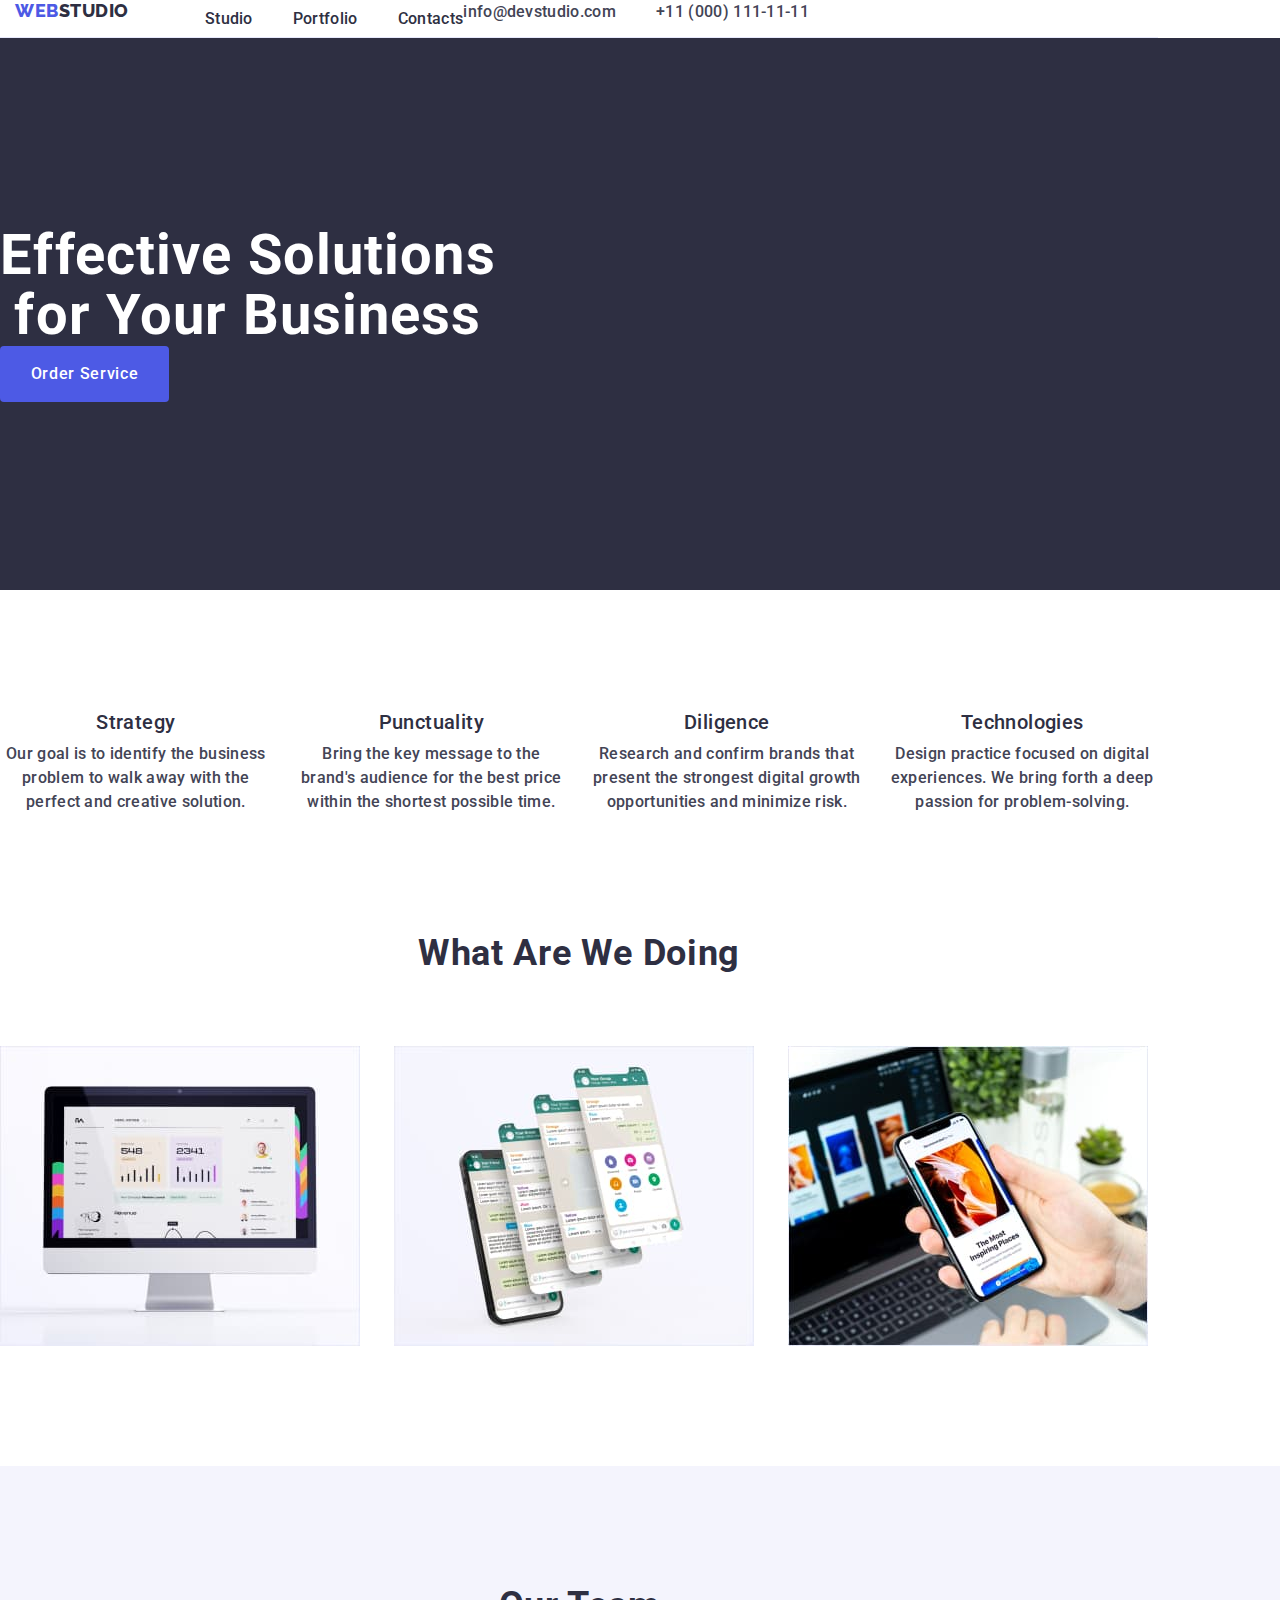
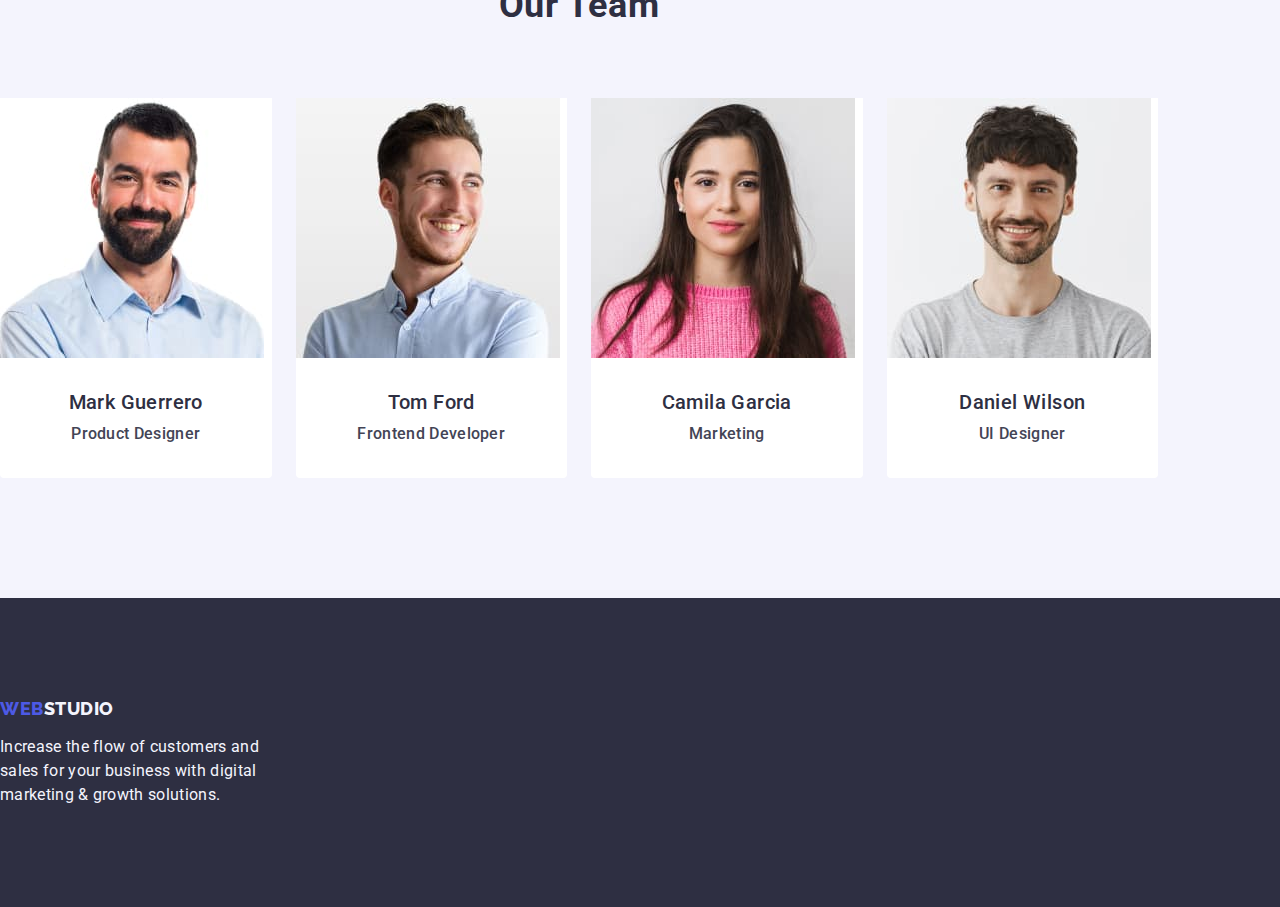
==== index.html @ 145891a7 "files" ====
<!DOCTYPE html>
<html lang="en">
  <head>
    <meta charset="UTF-8">
    <meta name="viewport" content="width=device-width, initial-scale=1.0">

    <link rel="preconnect" href="https://fonts.googleapis.com">
    <link rel="preconnect" href="https://fonts.gstatic.com" crossorigin>
    <link href="https://fonts.googleapis.com/css2?family=Roboto&display=swap" rel="stylesheet">
    <link href="https://fonts.googleapis.com/css2?family=Raleway&display=swap" rel="stylesheet">
    <link rel="stylesheet" href="modern-normalize.min.css">
    <link rel="stylesheet" href="./css/styles.css">
    
    <title>Homework1</title>
  </head>
  <body>
    <header class="container head">
      <div class="container nav-bar">
        <nav class="logo-menu">
          <a href="./index.html" class="logo link">Web<span>Studio</span></a>
  
          <ul class="list menu">
            <li><a href="./index.html" class="first link">Studio</a></li>
            <li><a href="./portfolio.html" class="first link">Portfolio</a></li>
            <li><a href="" class="first link">Contacts</a></li>
          </ul>
        </nav>
        <address class="info">
          <ul class="list address">
            <li><a href="mailto:info@devstudio.com" class="email link">info@devstudio.com</a></li>
            <li><a href="tel:+110001111111" class="email link">+11 (000) 111-11-11</a></li>
          </ul>
        </address>
      </div>
    </header>

    <main>
      <section class="first-section">
        <div class="container section-one">
          <h1 class="business-title">Effective Solutions for Your Business</h1>
          <button type="button" class="order-button">Order Service</button>
        </div>
      </section>
      
      <section class="second-section">
        <div class="container section-two">
          <h2 class="hidden">What are we doing</h2>
          <ul class="list offers">
            <li class="bullets">
              <h3 class="second-section-head">Strategy</h3>
              <p class="second-section-paragraph">
                Our goal is to identify the business problem to walk away with the perfect and creative solution.
              </p>
            </li>
            <li class="bullets">
              <h3 class="second-section-head">Punctuality</h3>
              <p class="second-section-paragraph">
                Bring the key message to the brand's audience for the best price within the shortest possible time.
              </p>
            </li>
            <li class="bullets">
              <h3 class="second-section-head">Diligence</h3>
              <p class="second-section-paragraph">
                Research and confirm brands that present the strongest digital growth opportunities and minimize risk.
              </p>
            </li>
            <li class="bullets">
              <h3 class="second-section-head">Technologies</h3>
              <p class="second-section-paragraph">
                Design practice focused on digital experiences. We bring forth a deep passion for problem-solving.
              </p>
            </li>
          </ul>
        </div>
        
      </section>

      <section class="third-section">
        <div class="container section-three">
          <h2 class="third-section-head">What are we doing</h2>
          <ul class="list images">
            <li class="image-bullets">
              <img src="./images/img1.jpg" width="360" alt="graph"/>
            </li>
            <li class="image-bullets">
              <img src="./images/img2.jpg" width="360" alt="apps"/>
            </li>
            <li class="image-bullets">
              <img src="./images/img3.jpg" width="360" alt="inspiration"/>
            </li>
          </ul>
        </div>
        
      </section>

      <section class="fourth-section">
        <div class="container section-four">
          <h2 class="fourth-section-head">Our Team</h2>
          <ul class="list team">
            <li class="team-bg">
              <img src="./images/img.jpg" width="264" alt="Mark Guerrero" class="img-radius"/>
              <div class="name-title">
                <h3 class="second-section-head">Mark Guerrero</h3>
                <p class="second-section-paragraph">Product Designer</p>
              </div>
              
            </li>
            <li class="team-bg">
              <img src="./images/img(1).jpg" width="264" alt="Tom Ford"/>
              <div class="name-title">
                <h3 class="second-section-head">Tom Ford</h3>
                <p class="second-section-paragraph">Frontend Developer</p>
              </div>
              
            </li>
            <li class="team-bg">
              <img src="./images/img(2).jpg" width="264" alt="Camila Garcia"/>
              <div class="name-title">
                <h3 class="second-section-head">Camila Garcia</h3>
                <p class="second-section-paragraph">Marketing</p>
              </div>
              
            </li>
            <li class="team-bg">
              <img src="./images/img(3).jpg" width="264" alt="Danie lWilson"/>
              <div class="name-title">
                <h3 class="second-section-head">Daniel Wilson</h3>
                <p class="second-section-paragraph">UI Designer</p>
              </div>
              
            </li>
          </ul>
        </div>
        
      </section>
    </main>

    <footer class="footer">
      <div class="container footer-content">
        <a href="./index.html" class="logo link">Web<span class="studio">Studio</span></a>
        <p class="footer-paragraph">
          Increase the flow of customers and sales for your business with digital
          marketing & growth solutions.
        </p>
      </div>
      
    </footer>
  </body>
</html>
---- css/styles.css ----
* {
    box-sizing: border-box;
    margin: 0;
    padding: 0;
  }

.container{
    width: 1158px;
}

.hidden{
    position: absolute;
    width: 1px;
    height: 1px;
    margin: -1px;
    border: 0;
    padding: 0;
    
    white-space: nowrap;
    clip-path: inset(100%);
    clip: rect(0 0 0 0);
    overflow: hidden;
  }

:root{
    --background: #FFFFFF;
}

body{
    font-family: 'Roboto', sans-serif;
    color: #434455;
    background: #FFFFFF;
}

img{
    display: block;
}

.logo{
    font-family: 'Raleway' , sans-serif;
    font-weight: 800;
    font-size: 18px;
    line-height: 1.17;
    letter-spacing: 0.03em;
    text-transform: uppercase;
    color: #4d5ae5;
    text-decoration: none;
    margin-right: 76px;
    display: inline-block;
    margin-bottom: 16px;
}

span{
    color: #2e2f42;
}

.list{
    list-style: none;
    font-weight: 500;
}

.first{
    font-weight: 500;
    font-size: 16px;
    line-height: 1.5;
    letter-spacing: 0.02em;
    color: #2e2f42;
    text-decoration: none;
    padding: 24px 0;
}

.list .first:focus , .list .first:hover{
    color: #404bbf;
}

.info{
    font-style: normal;
}

.info .email{
    font-size: 16px;
    line-height: 1.5;
    letter-spacing: 0.02em;
    color: #434455;
    text-decoration: none;
}

.info .email:focus , .info .email:hover{
    color: #404bbf;
}

.first-section{
    background-color: #2e2f42;
    padding: 188px 0;
}

.business-title{
    font-size: 56px;
    line-height: 1.07;
    text-align: center;
    letter-spacing: 0.02em;
    color: #ffffff;
    max-width: 496px;
}

.order-button{
    background-color: #4d5ae5;
    font-family: 'Roboto', sans-serif;
    font-weight: 500;
    font-size: 16px;
    line-height: 1.5;
    letter-spacing: 0.04em;
    color: #ffffff;
    cursor: pointer;
    display: block;
    min-width: 169px;
    height: 56px;
    border: none;
    border-radius: 4px;
    cursor: pointer;

}

.order-button:focus , .order-button:hover{
    background-color: #404BBF;
}

.second-section-head{
    font-weight: 500;
    font-size: 20px;
    line-height: 1.2;
    letter-spacing: 0.02em;
    color: #2e2f42;
    margin-bottom: 8px;
    text-align: center;
    margin-bottom: 8px;
}

.second-section-paragraph{
    font-size: 16px;
    line-height: 1.5;
    letter-spacing: 0.02em;
    color: #434455;
    text-align: center;

}

.third-section-head{
    font-size: 36px;
    line-height: 1.11;
    text-align: center;
    letter-spacing: 0.02em;
    text-transform: capitalize;
    color: #2e2f42;
    margin-bottom: 72px;
}

.fourth-section{
    background-color: #F4F4FD;
}

.fourth-section-head{
    font-size: 36px;
    line-height: 1.11;
    text-align: center;
    letter-spacing: 0.02em;
    text-transform: capitalize;
    color: #2e2f42;
    margin-bottom: 72px;
}

.team-bg{
    background-color: #FFFFFF;
    width: calc((100% - 72px) / 4);
    border-radius: 0px 0px 4px 4px;
}

.team{
    display: flex;
    gap: 24px;
}

.footer{
    background-color: #2e2f42;
    padding: 100px 0;
}

.studio{
    color: #f4f4fd;
}

.footer-paragraph{
    line-height: 1.5;
    color: #F4F4FD;
    letter-spacing: 0.02em;
    max-width: 264px;
}

.studio-port{
    color: #2e2f42;
}

.btn{
    font-family: 'Roboto', sans-serif;
    font-weight: 500;
    font-size: 16px;
    line-height: 1.5;
    letter-spacing: 0.04em;
    color: #4d5ae5;
    background-color: #F4F4FD;
    padding: 12px 24px;
    border: 1px solid #e7e9fc;
    border-radius: 4px;

}

.btn:focus , .btn:hover{
    color: #FFFFFF;
    background-color: #404BBF;
    cursor: pointer;
    border: 1px solid transparent;
}

.default{
    text-decoration: none;
}

.head{
    border-bottom: 1px solid #e7e9fc;
}

.nav-bar{
    display: flex;
    margin: 0 auto;
    padding: 0 15px;
}

.logo-menu{
    display: flex;
    align-items: center;
}

.menu{
    display: flex;
    gap: 40px;
}

.address{
    display: flex;
    gap: 40px;
}

.offers{
    gap: 24px;
    display: flex;
}

.bullets{
    width: calc((100% - 72px) / 4);
}

.first-section{
    padding: 188px 0;
}

.second-section{
    padding: 120px 0;
}

.third-section{
    padding-bottom: 120px;
}

.images{
    display: flex;
    gap: 24px;
}

.image-bullets{
    width: calc((100% - 48px) / 3);
}

.img-radius{
    border-radius: (0px 0px 4px 4px);
}

.fourth-section{
    padding: 120px 0;
}

.name-title{
    padding: 32px 0;
}

/* portfolio css hw-3 */

.port-head{
    border-bottom: 1px solid #e7e9fc;
}

.div{
    display: flex;
    width: 1158px;
    margin: 0 auto;
    padding: 0 15px;
}

.nav{
    display: flex;
    align-items: center;
}

.port-menu{
    display: flex;
    gap: 40px;
}

.port-section{
    padding-top: 96px;
    padding-bottom: 120px;
}

.port-list{
    display: flex;
    justify-content: center;
    gap: 24px;
    margin-bottom: 72px;
}

.port-second-list{
    display: flex;
    flex-wrap: wrap;
    column-gap: 24px;
    row-gap: 48px;
}

.port-a{
    width: calc((100% - 48px) / 3);
}

.port-div{
    padding: 32px 16px;
    border: 1px solid #e7e9fc;
    border-top: none;
    margin-bottom: 8px;
}
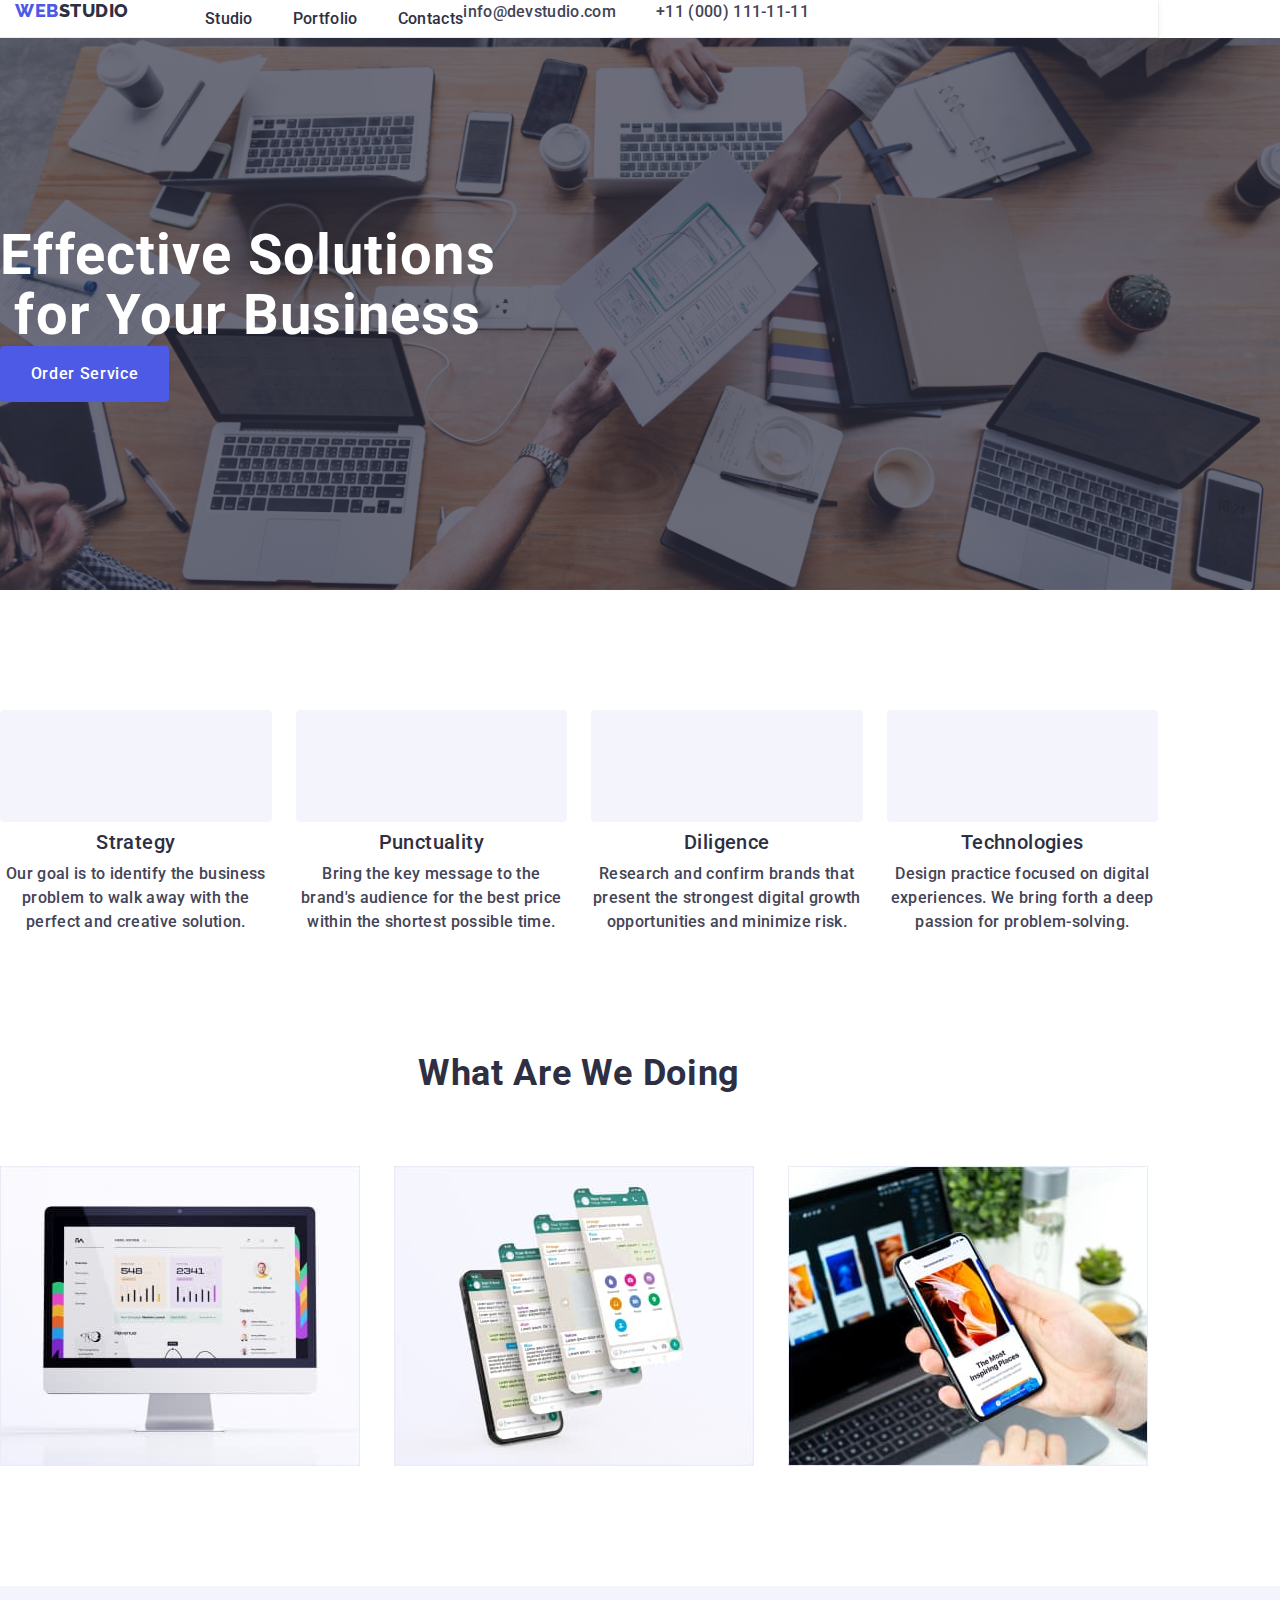
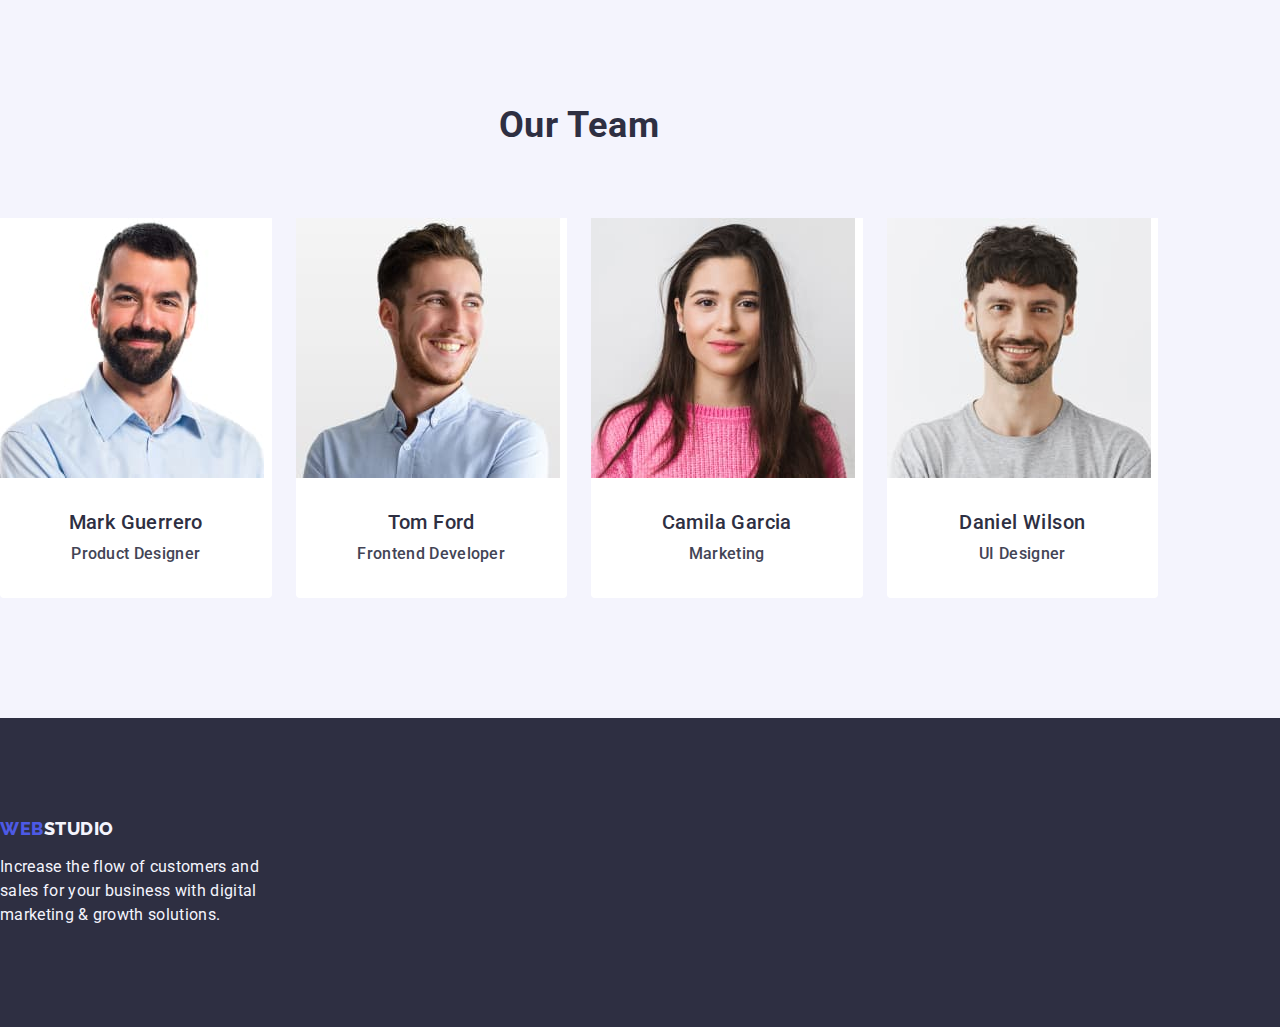
==== commit 1cfc7fe7: "test" ====
--- a/index.html
+++ b/index.html
@@ -47,24 +47,28 @@
           <h2 class="hidden">What are we doing</h2>
           <ul class="list offers">
             <li class="bullets">
+              <div class="icon-container"><svg width="64" height="64"><use href="./images/icons.svg#moon"></svg></div>
               <h3 class="second-section-head">Strategy</h3>
               <p class="second-section-paragraph">
                 Our goal is to identify the business problem to walk away with the perfect and creative solution.
               </p>
             </li>
             <li class="bullets">
+              <div class="icon-container"><svg width="64" height="64"><use href="./images/icons.svg#moon"></svg></div>
               <h3 class="second-section-head">Punctuality</h3>
               <p class="second-section-paragraph">
                 Bring the key message to the brand's audience for the best price within the shortest possible time.
               </p>
             </li>
             <li class="bullets">
+              <div class="icon-container"><svg width="64" height="64"><use href="./images/icons.svg#moon"></svg></div>
               <h3 class="second-section-head">Diligence</h3>
               <p class="second-section-paragraph">
                 Research and confirm brands that present the strongest digital growth opportunities and minimize risk.
               </p>
             </li>
             <li class="bullets">
+              <div class="icon-container"><svg width="64" height="64"><use href="./images/icons.svg#moon"></svg></div>
               <h3 class="second-section-head">Technologies</h3>
               <p class="second-section-paragraph">
                 Design practice focused on digital experiences. We bring forth a deep passion for problem-solving.
--- a/css/styles.css
+++ b/css/styles.css
@@ -92,6 +92,11 @@
 .first-section{
     background-color: #2e2f42;
     padding: 188px 0;
+    background-image:  linear-gradient(rgba(46, 47, 66, 0.7), rgba(46, 47, 66, 0.7)), url(../images/people-office1.jpg);
+    max-width: 1440px;
+    background-repeat: no-repeat;
+    background-position: center;
+    background-size: cover;
 }
 
 .business-title{
@@ -227,6 +232,7 @@
 
 .head{
     border-bottom: 1px solid #e7e9fc;
+    box-shadow: 0px 2px 1px rgba(46, 47, 66, 0.08), 0px 1px 1px 0px rgba(46, 47, 66, 0.16), 0px 1px 6px rgba(46, 47, 66, 0.08);
 }
 
 .nav-bar{
@@ -343,4 +349,16 @@
     border: 1px solid #e7e9fc;
     border-top: none;
     margin-bottom: 8px;
+}
+
+/* icon css */
+
+.icon-container{
+    display: flex;
+    align-items: center;
+    justify-content: center;
+    height: 112px;
+    background-color: #f4f4fd;
+    border-radius: 4px;
+    margin-bottom: 8px;
 }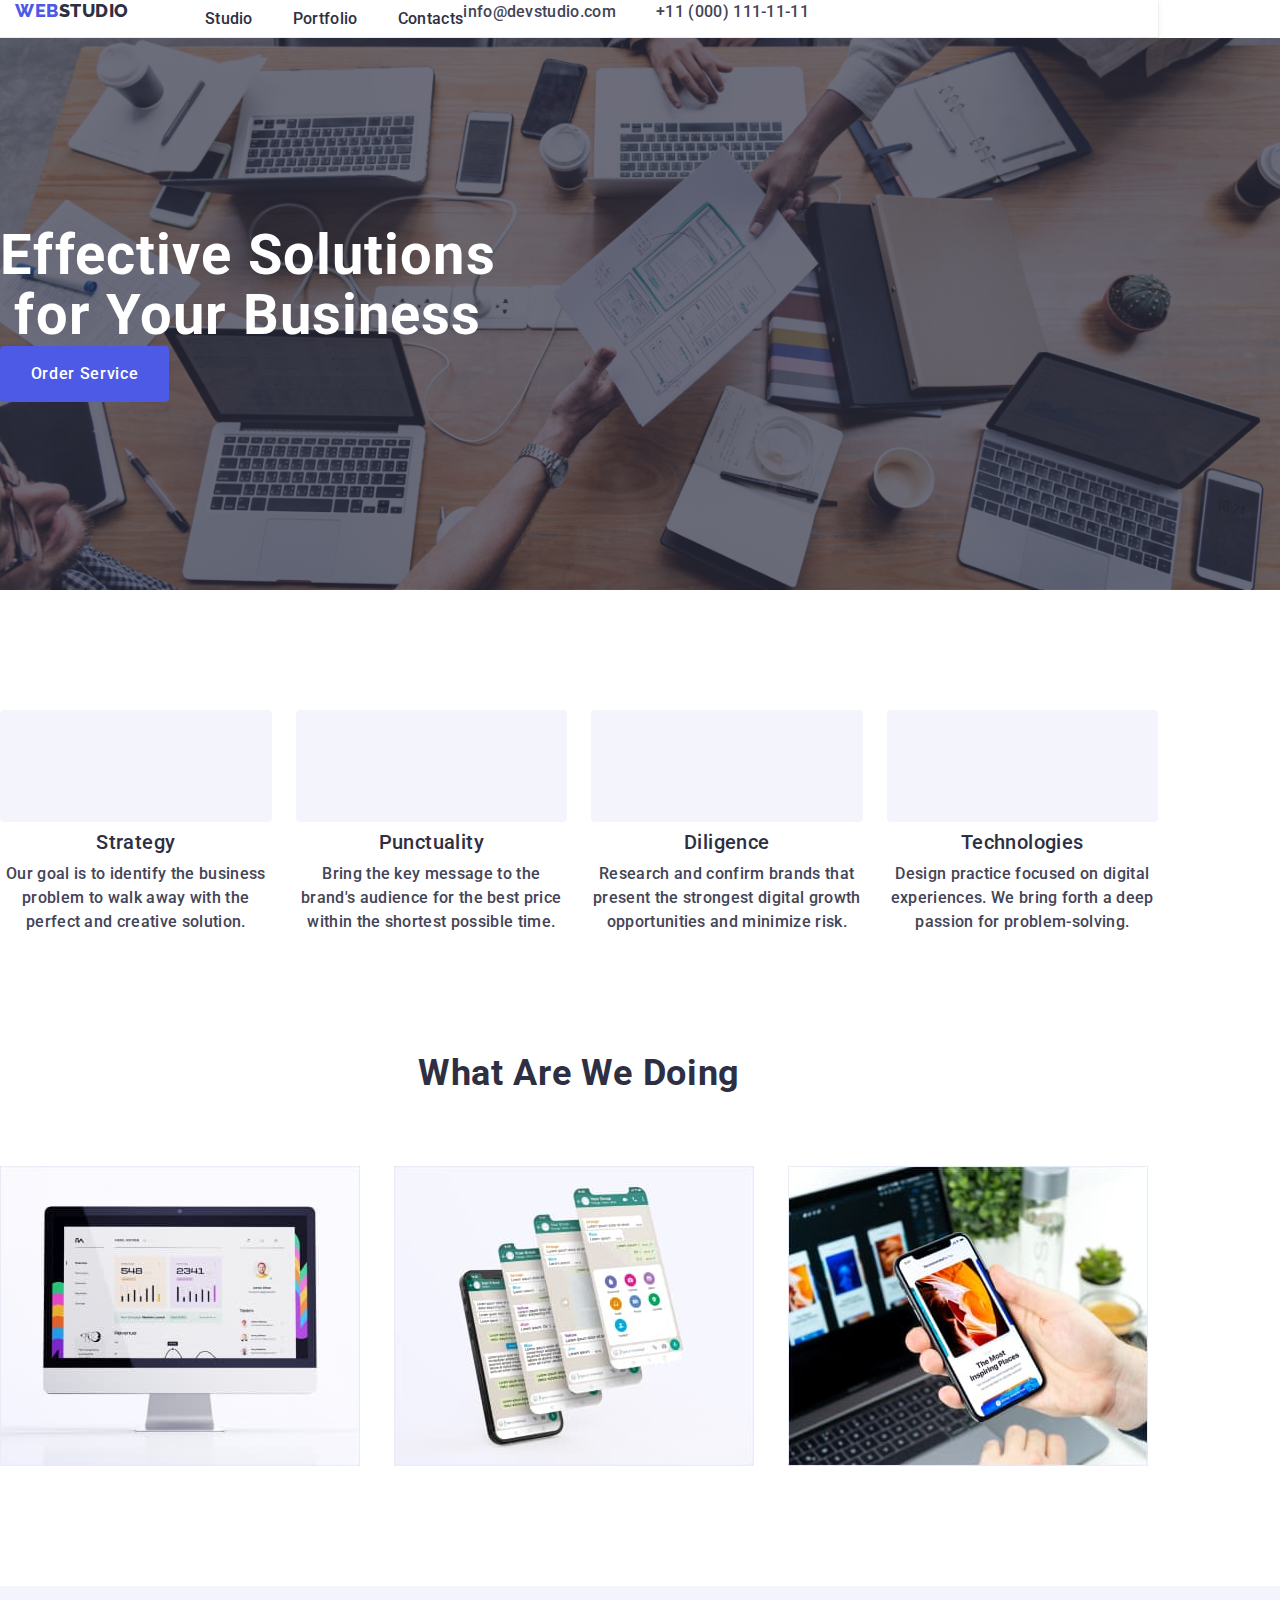
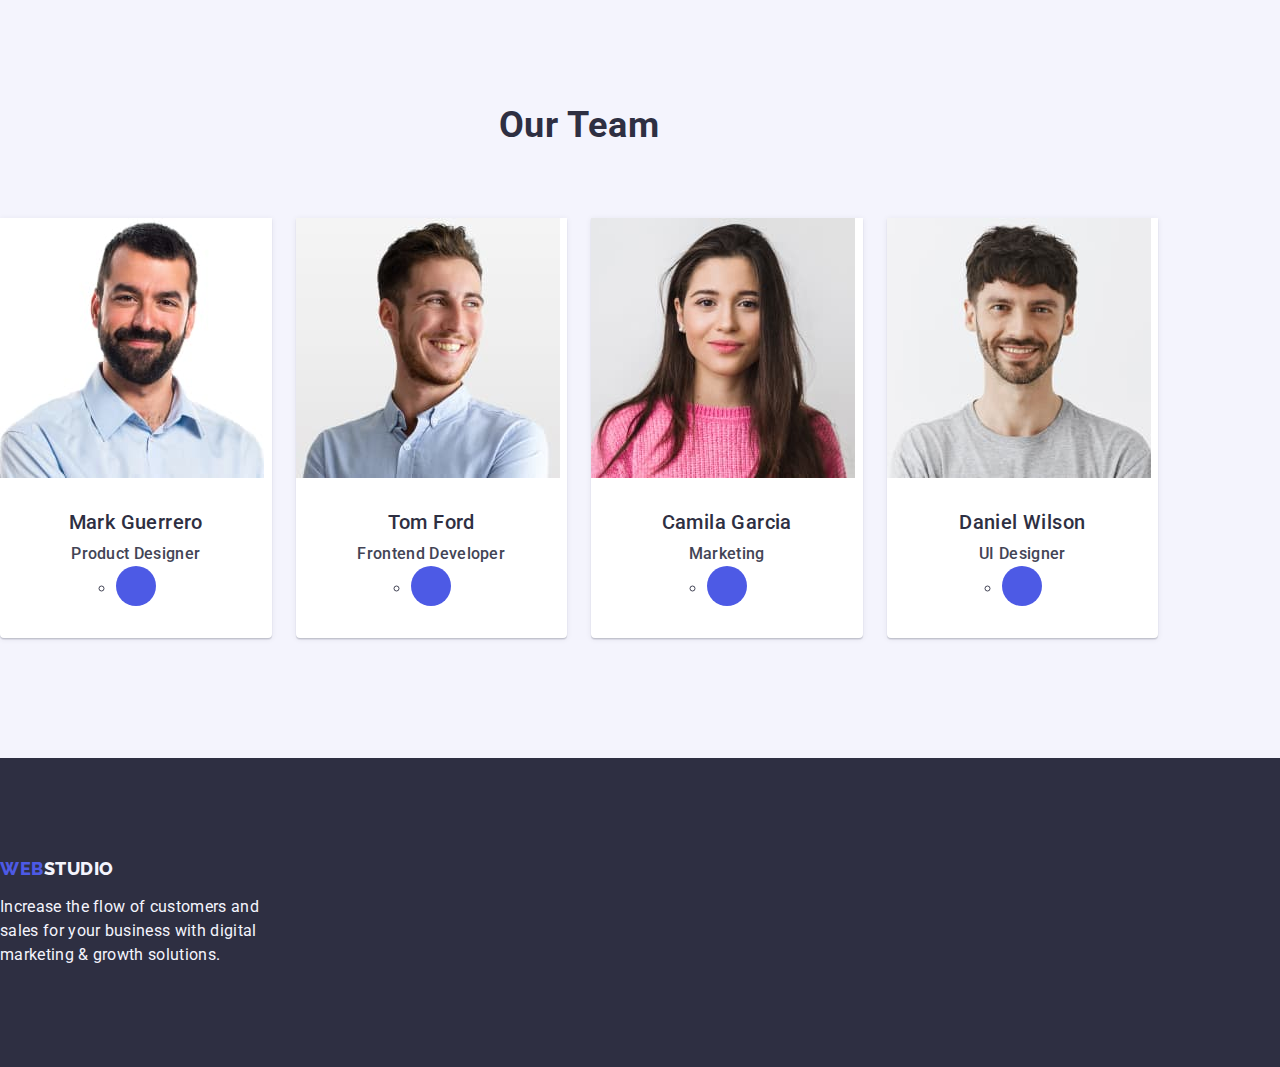
==== commit 07990e1d: "test" ====
--- a/index.html
+++ b/index.html
@@ -106,6 +106,9 @@
               <div class="name-title">
                 <h3 class="second-section-head">Mark Guerrero</h3>
                 <p class="second-section-paragraph">Product Designer</p>
+                <ul class="soc-med">
+                  <li class="facebook"><a href="" class="soc-med-links"><svg width="16" height="16" class="icon-soc-med"><use href="./images/icons.svg#facebook"></svg></a></li>
+                </ul>
               </div>
               
             </li>
@@ -114,6 +117,9 @@
               <div class="name-title">
                 <h3 class="second-section-head">Tom Ford</h3>
                 <p class="second-section-paragraph">Frontend Developer</p>
+                <ul class="soc-med">
+                  <li class="facebook"><a href="" class="soc-med-links"><svg width="16" height="16" class="icon-soc-med"><use href="./images/icons.svg#facebook"></svg></a></li>
+                </ul>
               </div>
               
             </li>
@@ -122,6 +128,9 @@
               <div class="name-title">
                 <h3 class="second-section-head">Camila Garcia</h3>
                 <p class="second-section-paragraph">Marketing</p>
+                <ul class="soc-med">
+                  <li class="facebook"><a href="" class="soc-med-links"><svg width="16" height="16" class="icon-soc-med"><use href="./images/icons.svg#facebook"></svg></a></li>
+                </ul>
               </div>
               
             </li>
@@ -130,6 +139,9 @@
               <div class="name-title">
                 <h3 class="second-section-head">Daniel Wilson</h3>
                 <p class="second-section-paragraph">UI Designer</p>
+                <ul class="soc-med">
+                  <li class="facebook"><a href="" class="soc-med-links"><svg width="16" height="16" class="icon-soc-med"><use href="./images/icons.svg#facebook"></svg></a></li>
+                </ul>
               </div>
               
             </li>
--- a/css/styles.css
+++ b/css/styles.css
@@ -24,6 +24,7 @@
 
 :root{
     --background: #FFFFFF;
+    --fillers: #f4f4fd;
 }
 
 body{
@@ -178,6 +179,7 @@
     background-color: #FFFFFF;
     width: calc((100% - 72px) / 4);
     border-radius: 0px 0px 4px 4px;
+    box-shadow: 0px 1px 6px rgba(46, 47, 66, 0.08), 0px 1px 1px rgba(46, 47, 66, 0.16), 0px 2px 1px rgba(46, 47, 66, 0.08);
 }
 
 .team{
@@ -361,4 +363,35 @@
     background-color: #f4f4fd;
     border-radius: 4px;
     margin-bottom: 8px;
+}
+
+/* social media css */
+
+.soc-med{
+    display: flex;
+    justify-content: center;
+    gap: 24px;
+}
+
+.facebook{
+    width: 40px;
+    height: 40px;
+}
+
+.soc-med-links{
+    width: 100%;
+    height: 100%;
+    background-color: #4d5ae5;
+    border-radius: 50%;
+    display: flex;
+    align-items: center;
+    justify-content: center;
+}
+
+.soc-med-links:hover , .soc-med-links:focus{
+    background-color: #404bbf ;
+}
+
+.icon-soc-med{
+    fill: var(--fillers);
 }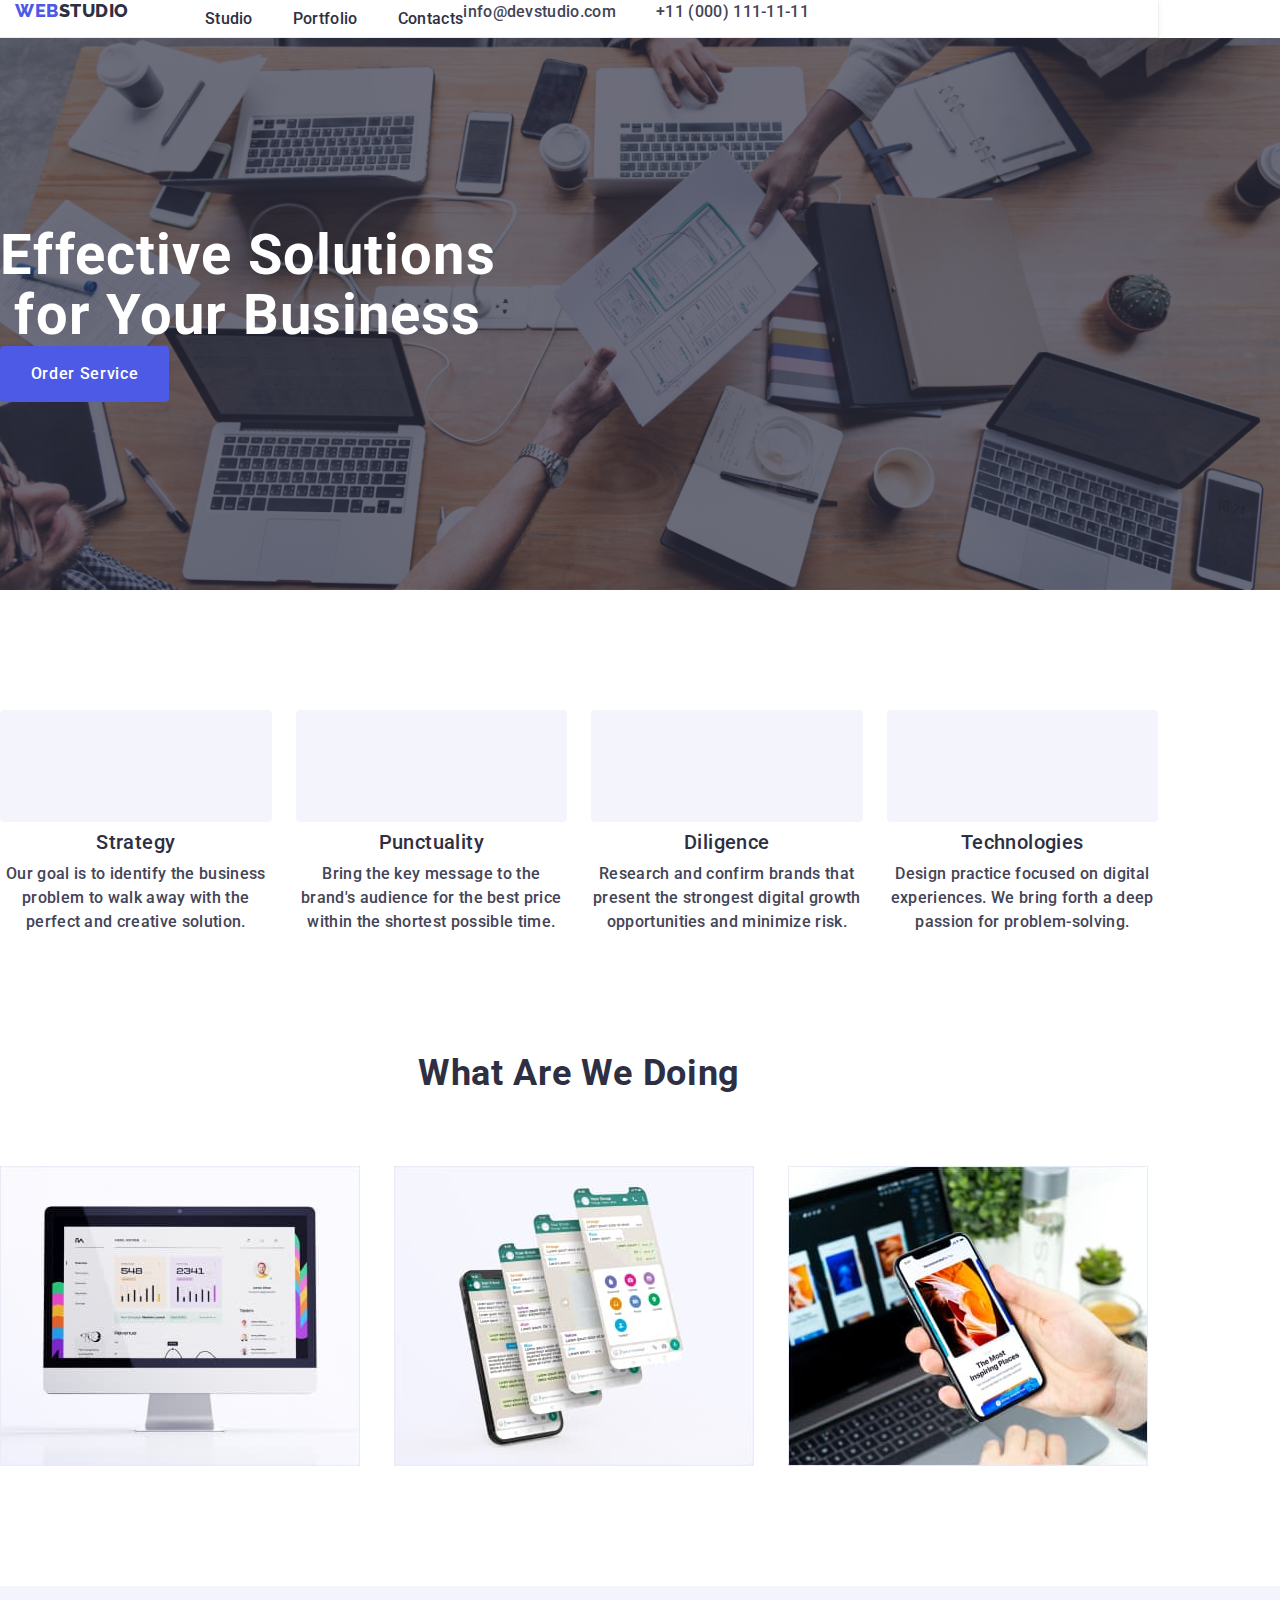
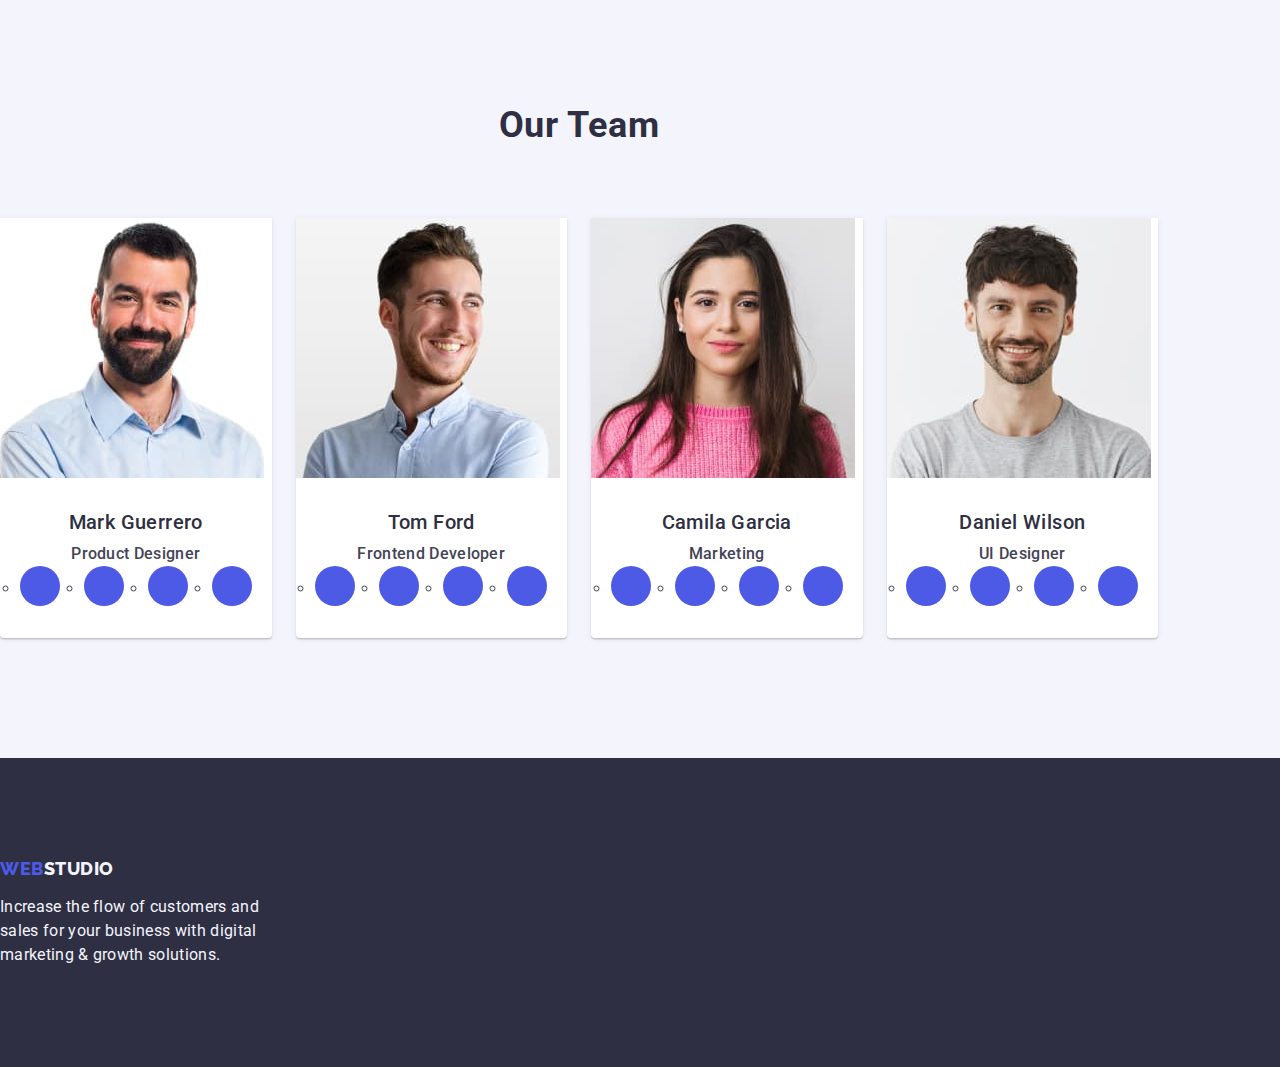
==== commit 210a892c: "test" ====
--- a/index.html
+++ b/index.html
@@ -107,7 +107,10 @@
                 <h3 class="second-section-head">Mark Guerrero</h3>
                 <p class="second-section-paragraph">Product Designer</p>
                 <ul class="soc-med">
-                  <li class="facebook"><a href="" class="soc-med-links"><svg width="16" height="16" class="icon-soc-med"><use href="./images/icons.svg#facebook"></svg></a></li>
+                  <li class="soc-med-css"><a href="" class="soc-med-links"><svg width="16" height="16" class="icon-soc-med"><use href="./images/icons.svg#facebook"></svg></a></li>
+                  <li class="soc-med-css"><a href="" class="soc-med-links"><svg width="16" height="16" class="icon-soc-med"><use href="./images/icons.svg#facebook"></svg></a></li>
+                  <li class="soc-med-css"><a href="" class="soc-med-links"><svg width="16" height="16" class="icon-soc-med"><use href="./images/icons.svg#facebook"></svg></a></li>
+                  <li class="soc-med-css"><a href="" class="soc-med-links"><svg width="16" height="16" class="icon-soc-med"><use href="./images/icons.svg#facebook"></svg></a></li>
                 </ul>
               </div>
               
@@ -118,7 +121,10 @@
                 <h3 class="second-section-head">Tom Ford</h3>
                 <p class="second-section-paragraph">Frontend Developer</p>
                 <ul class="soc-med">
-                  <li class="facebook"><a href="" class="soc-med-links"><svg width="16" height="16" class="icon-soc-med"><use href="./images/icons.svg#facebook"></svg></a></li>
+                  <li class="soc-med-css"><a href="" class="soc-med-links"><svg width="16" height="16" class="icon-soc-med"><use href="./images/icons.svg#facebook"></svg></a></li>
+                  <li class="soc-med-css"><a href="" class="soc-med-links"><svg width="16" height="16" class="icon-soc-med"><use href="./images/icons.svg#facebook"></svg></a></li>
+                  <li class="soc-med-css"><a href="" class="soc-med-links"><svg width="16" height="16" class="icon-soc-med"><use href="./images/icons.svg#facebook"></svg></a></li>
+                  <li class="soc-med-css"><a href="" class="soc-med-links"><svg width="16" height="16" class="icon-soc-med"><use href="./images/icons.svg#facebook"></svg></a></li>
                 </ul>
               </div>
               
@@ -129,7 +135,10 @@
                 <h3 class="second-section-head">Camila Garcia</h3>
                 <p class="second-section-paragraph">Marketing</p>
                 <ul class="soc-med">
-                  <li class="facebook"><a href="" class="soc-med-links"><svg width="16" height="16" class="icon-soc-med"><use href="./images/icons.svg#facebook"></svg></a></li>
+                  <li class="soc-med-css"><a href="" class="soc-med-links"><svg width="16" height="16" class="icon-soc-med"><use href="./images/icons.svg#facebook"></svg></a></li>
+                  <li class="soc-med-css"><a href="" class="soc-med-links"><svg width="16" height="16" class="icon-soc-med"><use href="./images/icons.svg#facebook"></svg></a></li>
+                  <li class="soc-med-css"><a href="" class="soc-med-links"><svg width="16" height="16" class="icon-soc-med"><use href="./images/icons.svg#facebook"></svg></a></li>
+                  <li class="soc-med-css"><a href="" class="soc-med-links"><svg width="16" height="16" class="icon-soc-med"><use href="./images/icons.svg#facebook"></svg></a></li>
                 </ul>
               </div>
               
@@ -140,7 +149,11 @@
                 <h3 class="second-section-head">Daniel Wilson</h3>
                 <p class="second-section-paragraph">UI Designer</p>
                 <ul class="soc-med">
-                  <li class="facebook"><a href="" class="soc-med-links"><svg width="16" height="16" class="icon-soc-med"><use href="./images/icons.svg#facebook"></svg></a></li>
+                  <li class="soc-med-css"><a href="" class="soc-med-links"><svg width="16" height="16" class="icon-soc-med"><use href="./images/icons.svg#facebook"></svg></a></li>
+                  <li class="soc-med-css"><a href="" class="soc-med-links"><svg width="16" height="16" class="icon-soc-med"><use href="./images/icons.svg#facebook"></svg></a></li>
+                  <li class="soc-med-css"><a href="" class="soc-med-links"><svg width="16" height="16" class="icon-soc-med"><use href="./images/icons.svg#facebook"></svg></a></li>
+                  <li class="soc-med-css"><a href="" class="soc-med-links"><svg width="16" height="16" class="icon-soc-med"><use href="./images/icons.svg#facebook"></svg></a></li>
+                      
                 </ul>
               </div>
               
--- a/css/styles.css
+++ b/css/styles.css
@@ -373,7 +373,7 @@
     gap: 24px;
 }
 
-.facebook{
+.soc-med-css{
     width: 40px;
     height: 40px;
 }
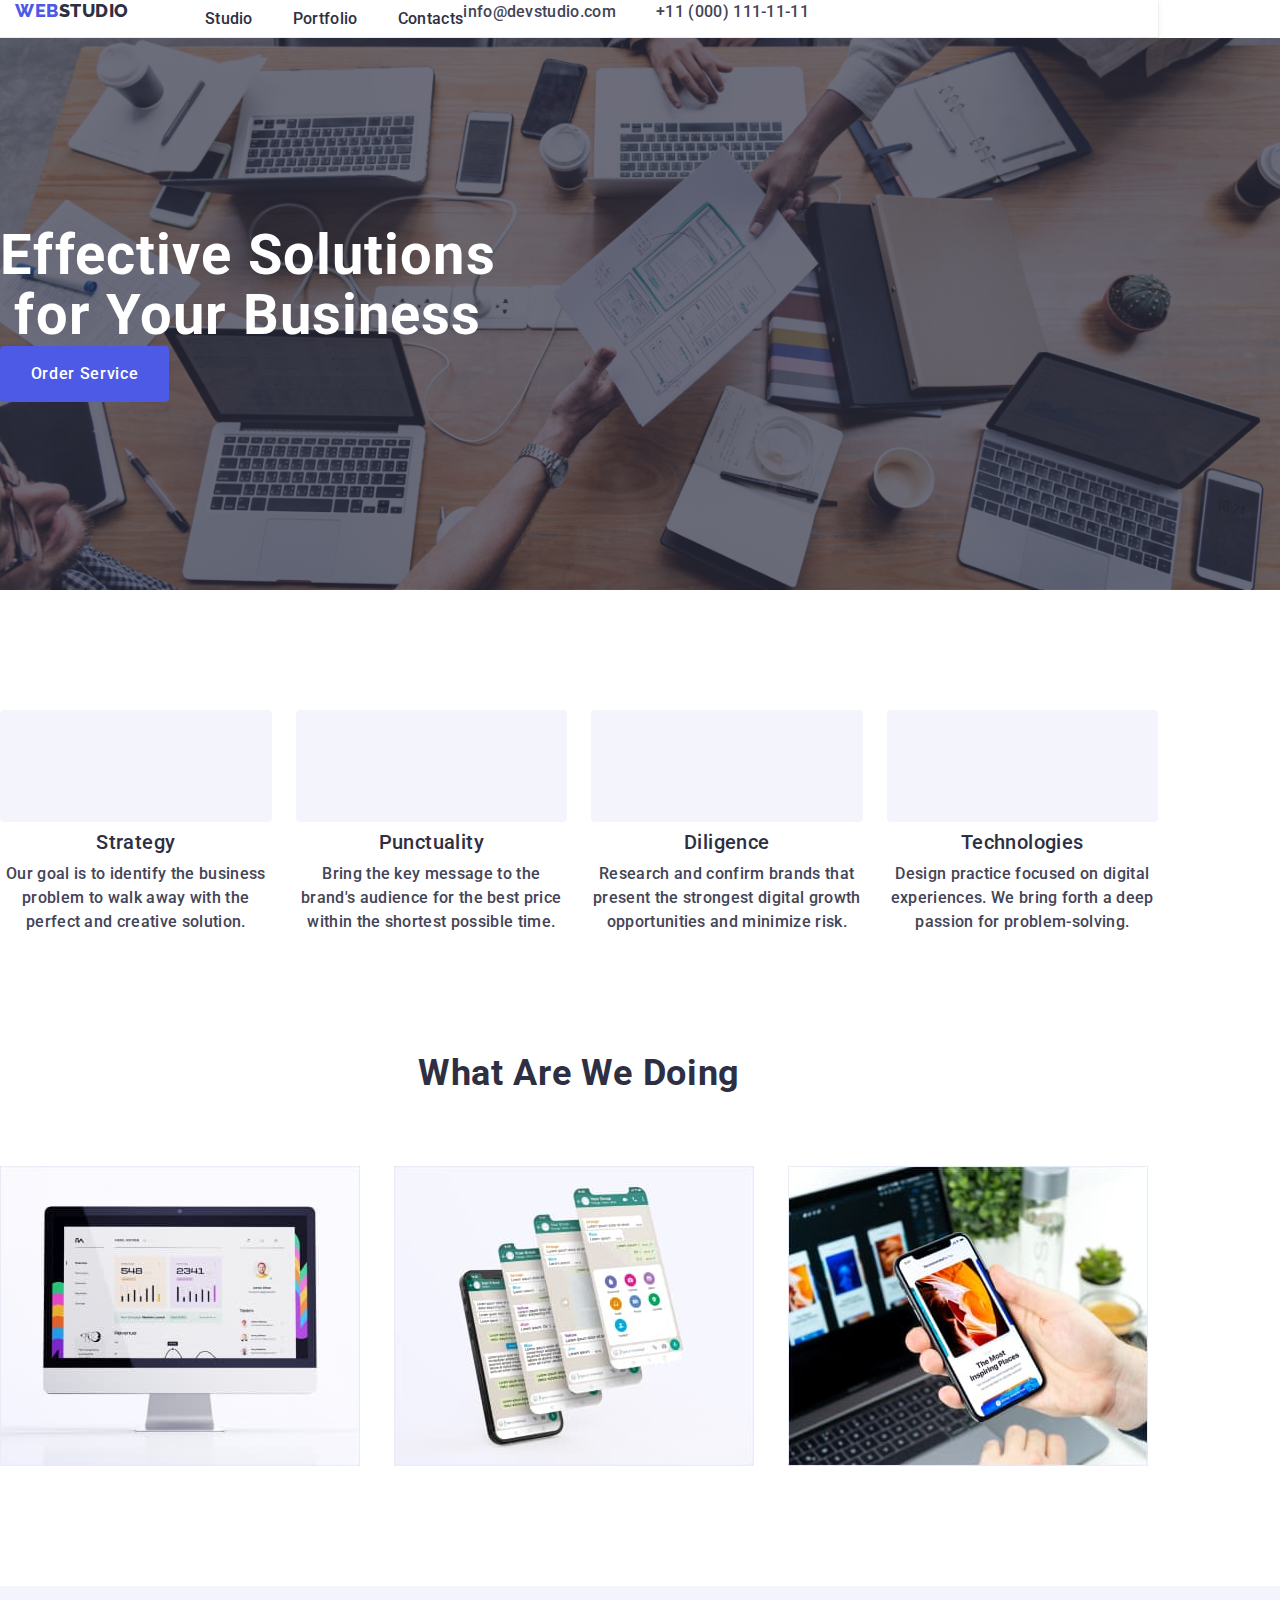
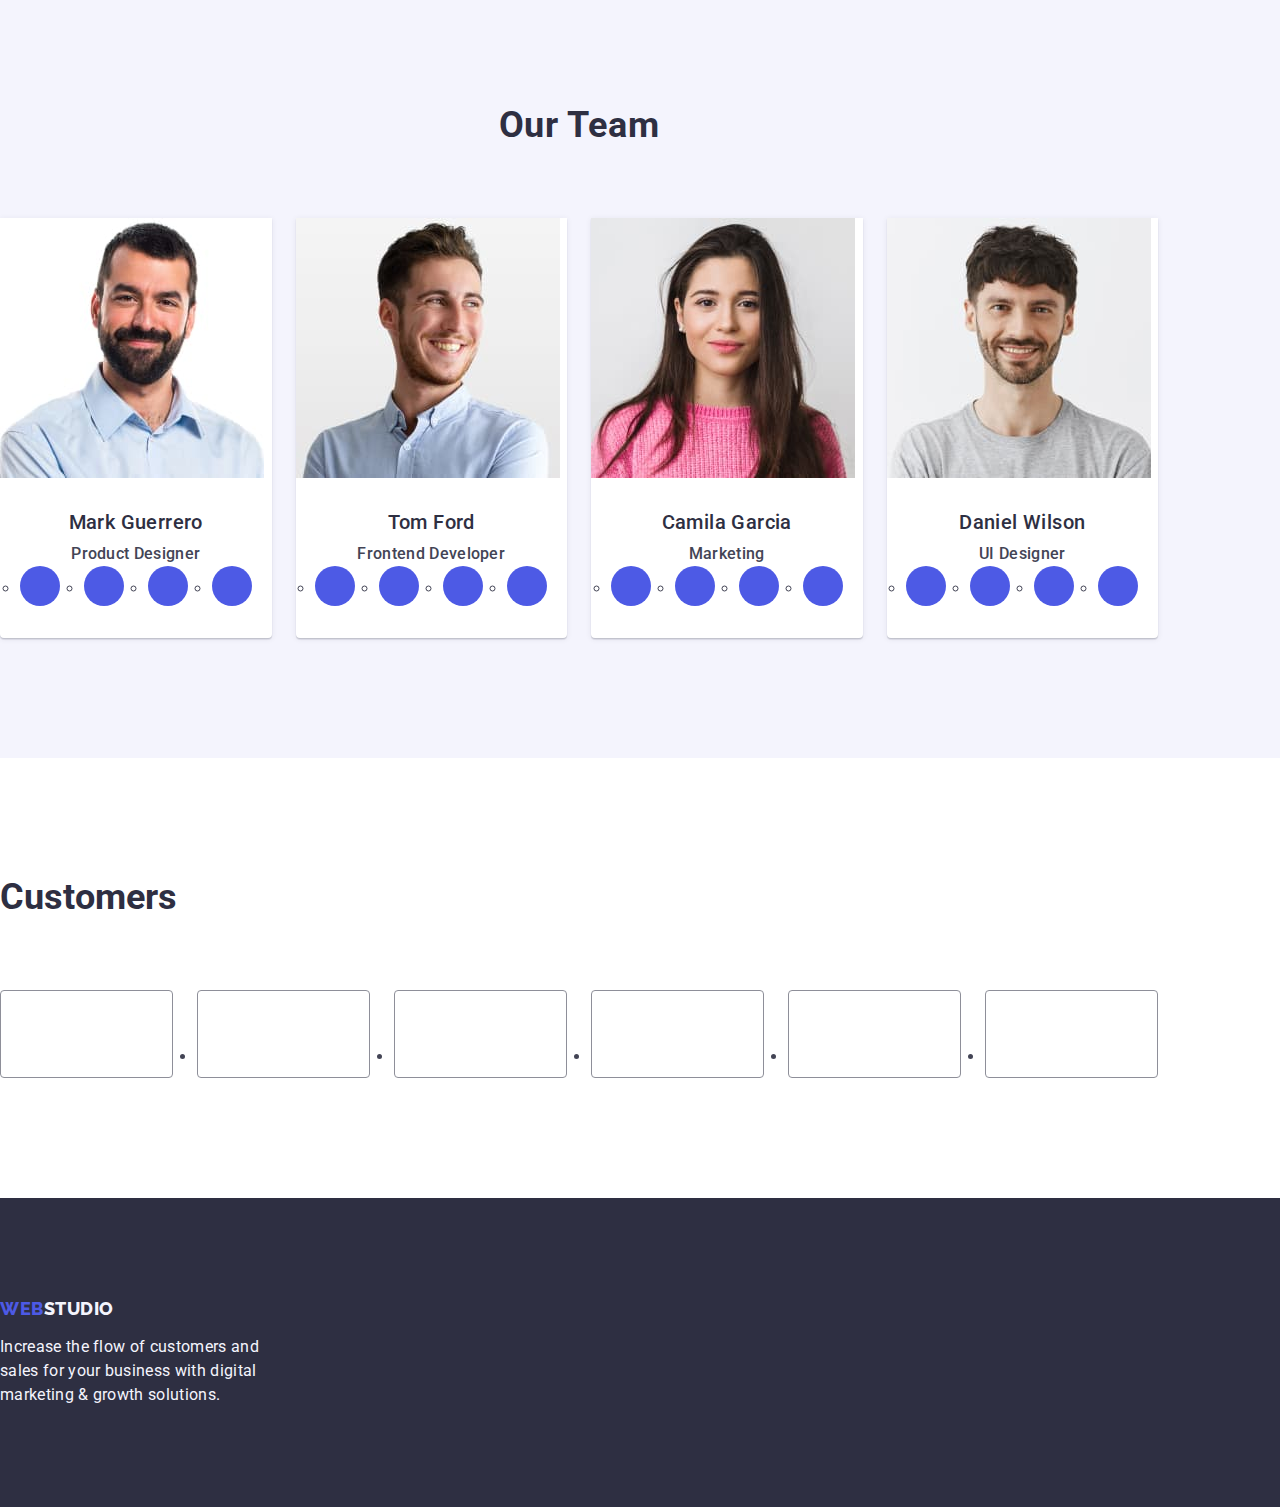
==== commit 41ab989c: "test" ====
--- a/index.html
+++ b/index.html
@@ -162,6 +162,20 @@
         </div>
         
       </section>
+
+      <section class="fifth-section">
+        <div class="container">
+          <h2 class="cus-head">Customers</h2>
+          <ul class="cus-list">
+            <li class="cus-item"><a href="" class="cus-link"><svg width="104" height="56" class="cus-icon"><use href="./images/icons.svg#cusicon"></svg></a></li>
+            <li class="cus-item"><a href="" class="cus-link"><svg width="104" height="56" class="cus-icon"><use href="./images/icons.svg#cusicon"></svg></a></li>
+            <li class="cus-item"><a href="" class="cus-link"><svg width="104" height="56" class="cus-icon"><use href="./images/icons.svg#cusicon"></svg></a></li>
+            <li class="cus-item"><a href="" class="cus-link"><svg width="104" height="56" class="cus-icon"><use href="./images/icons.svg#cusicon"></svg></a></li>
+            <li class="cus-item"><a href="" class="cus-link"><svg width="104" height="56" class="cus-icon"><use href="./images/icons.svg#cusicon"></svg></a></li>
+            <li class="cus-item"><a href="" class="cus-link"><svg width="104" height="56" class="cus-icon"><use href="./images/icons.svg#cusicon"></svg></a></li>
+          </ul>
+        </div>
+      </section>
     </main>
 
     <footer class="footer">
--- a/css/styles.css
+++ b/css/styles.css
@@ -25,6 +25,7 @@
 :root{
     --background: #FFFFFF;
     --fillers: #f4f4fd;
+    --color: #8e8f99;
 }
 
 body{
@@ -296,6 +297,43 @@
     padding: 120px 0;
 }
 
+.fifth-section{
+    padding: 120px 0 120px;
+}
+
+.cus-head{
+    font-size: 36px;
+    line-height: 1.11;
+    color: #2e2f42;
+    margin-bottom: 72px;
+}
+
+.cus-list{
+    display: flex;
+    gap: 24px;
+}
+
+.cus-item{
+    width: calc((100% - 120px) / 6);
+    height: 88px;
+}
+
+.cus-link{
+    width: 100%;
+    height: 100%;
+    border: 1px solid #8e8f99;
+    border-radius: 4px;
+    display: flex;
+    align-items: center;
+    justify-content: center;
+    color: var(--color);
+}
+
+.cus-link:hover , .cus-link:focus{
+    border-color: #404bbf;
+    color: #404bbf;
+}
+
 .name-title{
     padding: 32px 0;
 }
@@ -365,6 +403,10 @@
     margin-bottom: 8px;
 }
 
+.cus-icon{
+    fill: currentColor;
+}
+
 /* social media css */
 
 .soc-med{
@@ -394,4 +436,5 @@
 
 .icon-soc-med{
     fill: var(--fillers);
-}+}
+
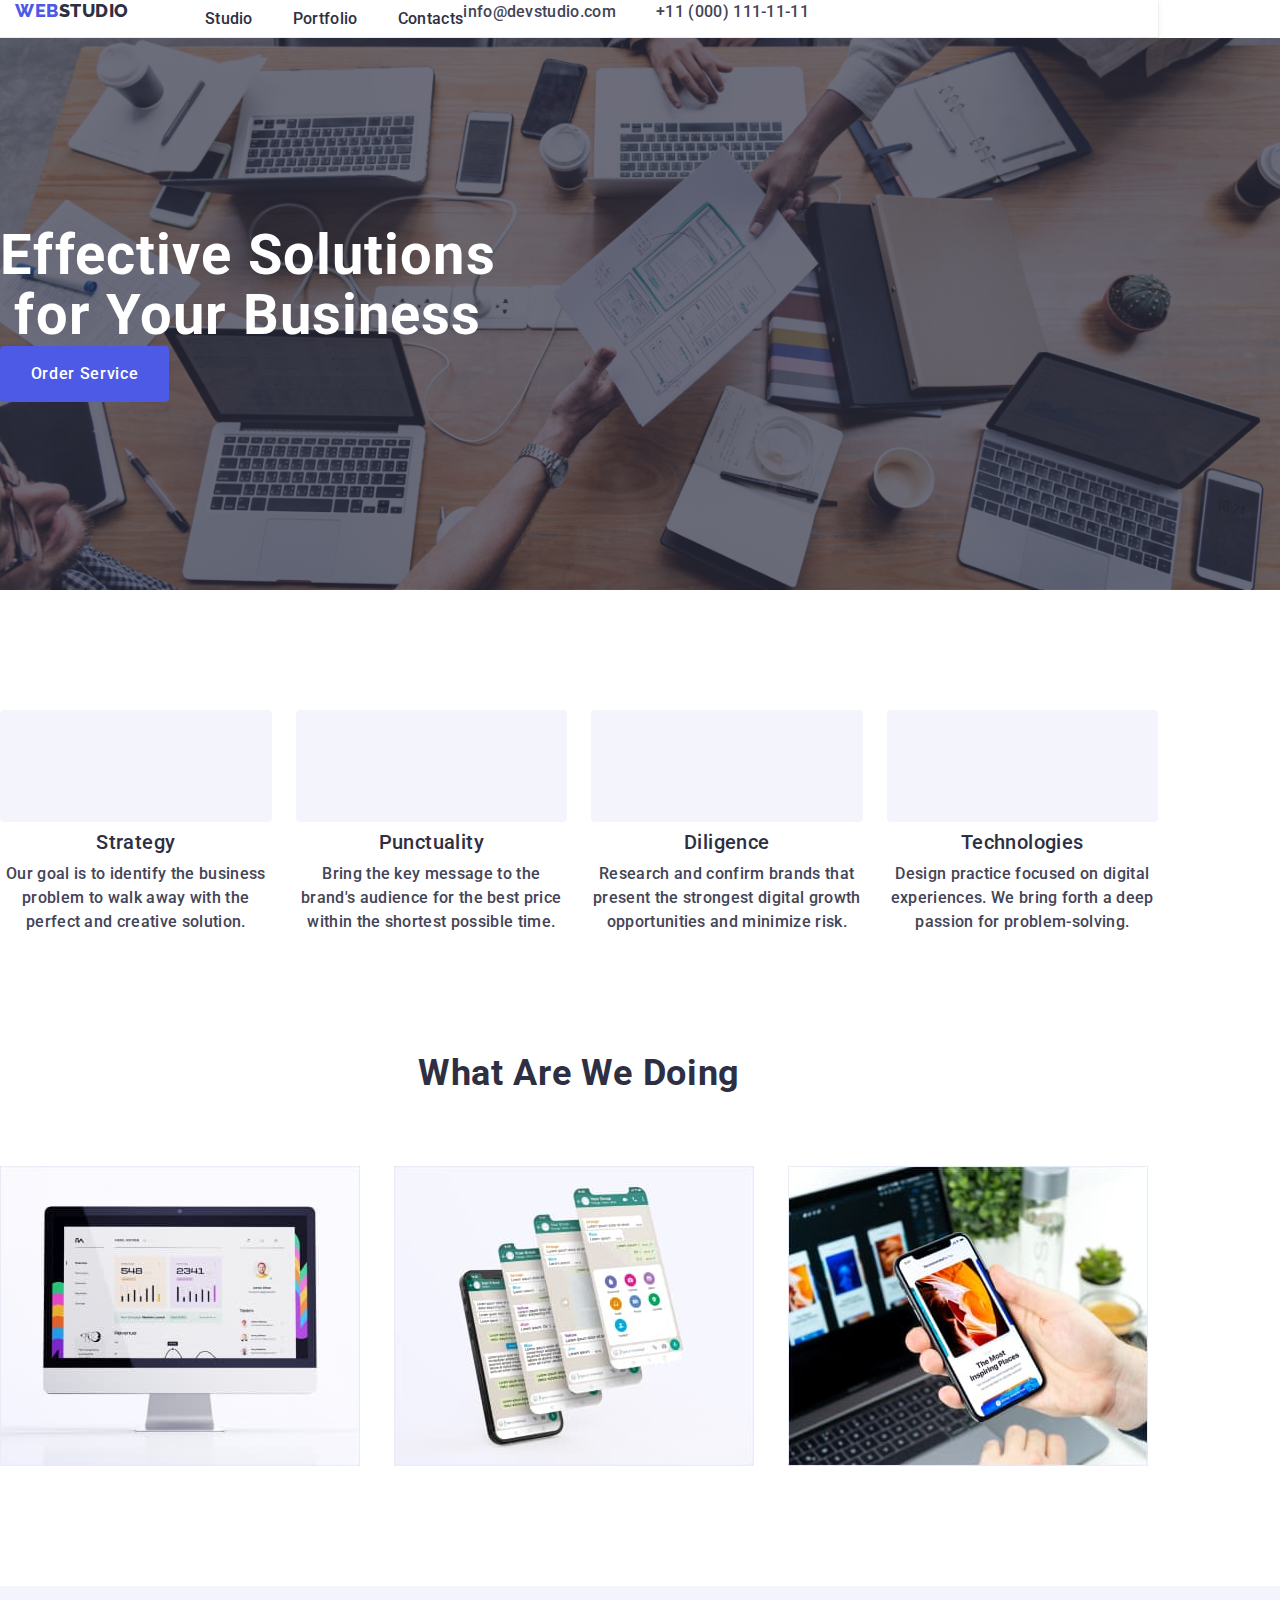
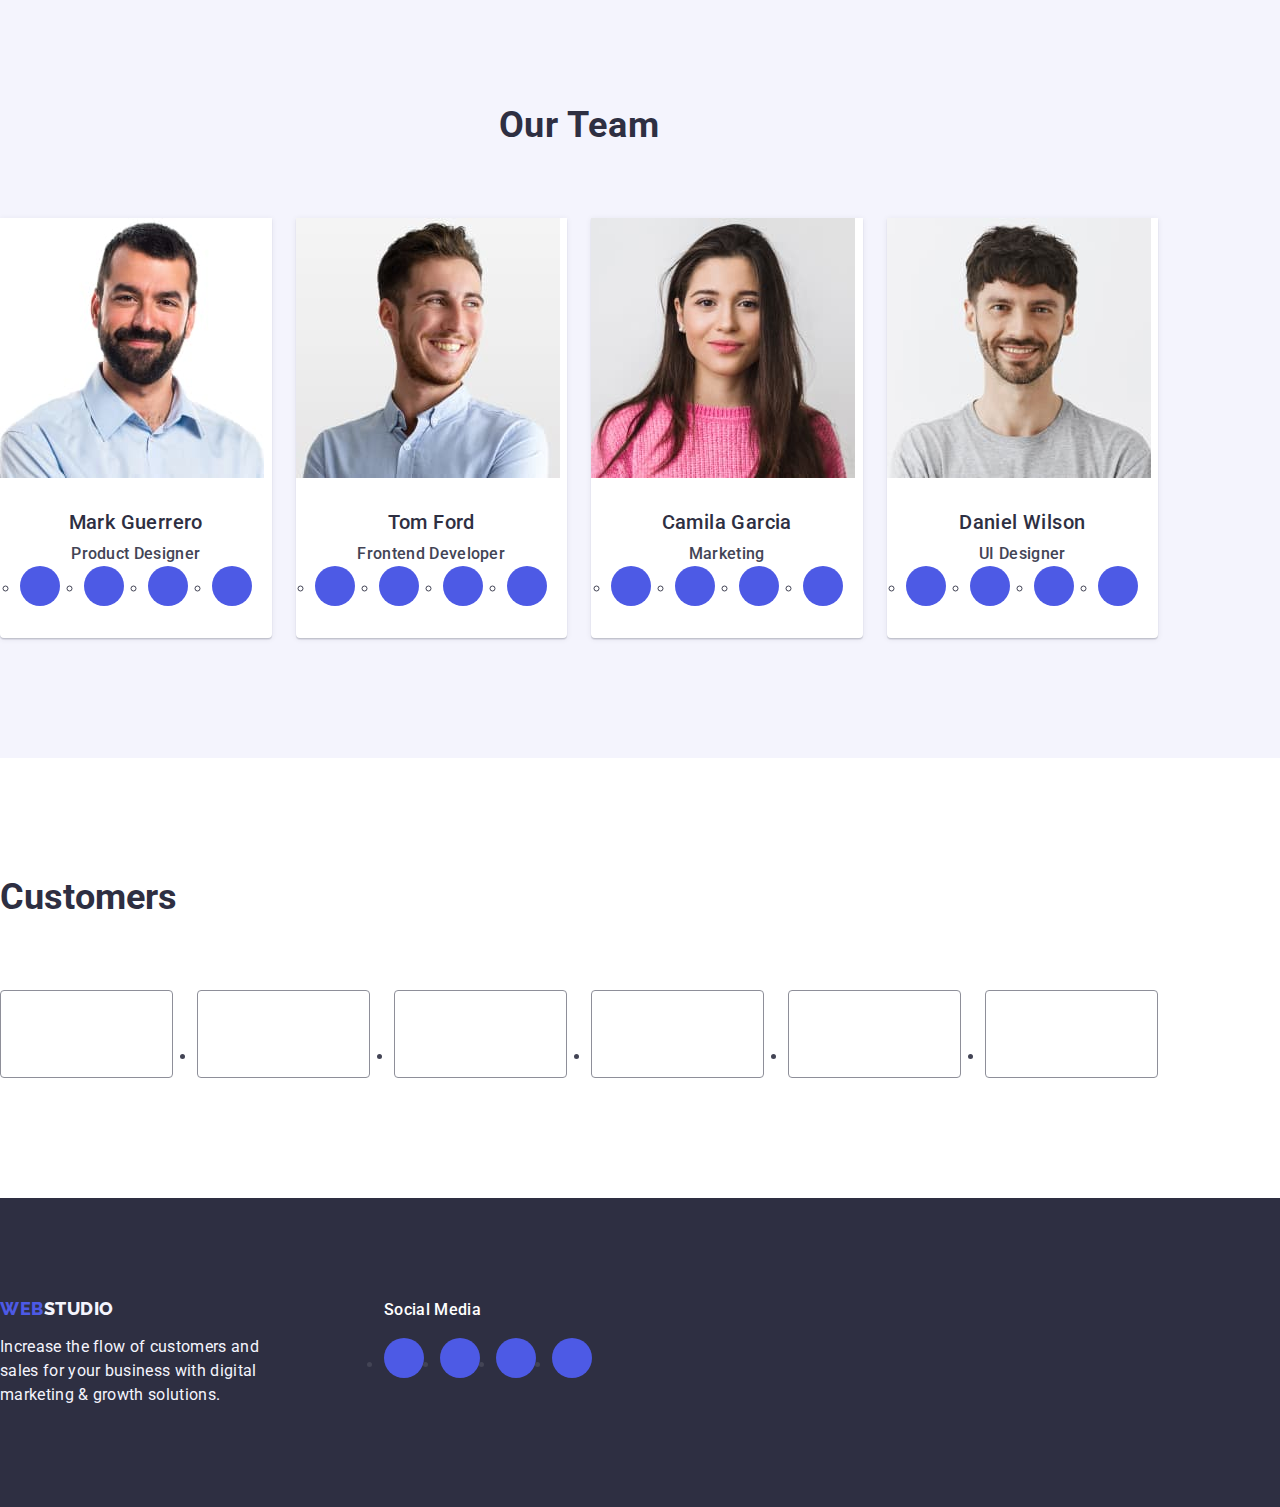
==== commit 363fa0c7: "test" ====
--- a/index.html
+++ b/index.html
@@ -180,11 +180,22 @@
 
     <footer class="footer">
       <div class="container footer-content">
-        <a href="./index.html" class="logo link">Web<span class="studio">Studio</span></a>
-        <p class="footer-paragraph">
-          Increase the flow of customers and sales for your business with digital
-          marketing & growth solutions.
-        </p>
+        <div class="foot-logo-par">
+          <a href="./index.html" class="logo link">Web<span class="studio">Studio</span></a>
+          <p class="footer-paragraph">
+            Increase the flow of customers and sales for your business with digital
+            marketing & growth solutions.
+          </p>
+        </div>
+        <div>
+          <p class="footer-par-sm">Social Media</p>
+          <ul class="footer-icon-sm">
+            <li class="footer-item-sm"><a href="" class="footer-link-sm"><svg width="24" height="24" class="footer-svg-sm"><use href="./images/icons.svg#footericons"></svg></a></li>
+            <li class="footer-item-sm"><a href="" class="footer-link-sm"><svg width="24" height="24" class="footer-svg-sm"><use href="./images/icons.svg#footericons"></svg></a></li>
+            <li class="footer-item-sm"><a href="" class="footer-link-sm"><svg width="24" height="24" class="footer-svg-sm"><use href="./images/icons.svg#footericons"></svg></a></li>
+            <li class="footer-item-sm"><a href="" class="footer-link-sm"><svg width="24" height="24" class="footer-svg-sm"><use href="./images/icons.svg#footericons"></svg></a></li>
+          </ul>
+        </div>
       </div>
       
     </footer>
--- a/css/styles.css
+++ b/css/styles.css
@@ -26,6 +26,7 @@
     --background: #FFFFFF;
     --fillers: #f4f4fd;
     --color: #8e8f99;
+    --footer-bg: #4d5ae5;
 }
 
 body{
@@ -204,6 +205,52 @@
     max-width: 264px;
 }
 
+.footer-content{
+    display: flex;
+    align-items: baseline;
+}
+
+.foot-logo-par{
+    margin-right: 120px;
+}
+
+.footer-par-sm{
+    font-weight: 500;
+    font-size: 16px;
+    line-height: 1.5;
+    letter-spacing: 0.02em;
+    color: var(--background);
+    margin-bottom: 16px;
+}
+
+.footer-icon-sm{
+    display: flex;
+    gap: 16px;
+}
+
+.footer-item-sm{
+    width: 40px;
+    height: 40px;
+}
+
+.footer-link-sm{
+    width: 100%;
+    height: 100%;
+    background-color: var(--footer-bg);
+    border-radius: 50%;
+    display: flex;
+    align-items: center;
+    justify-content: center;
+}
+
+.footer-link-sm:hover , .footer-link-sm:focus{
+    background-color: #31d0aa;
+}
+
+.footer-svg-sm{
+    fill: var(--fillers);
+}
+
 .studio-port{
     color: #2e2f42;
 }
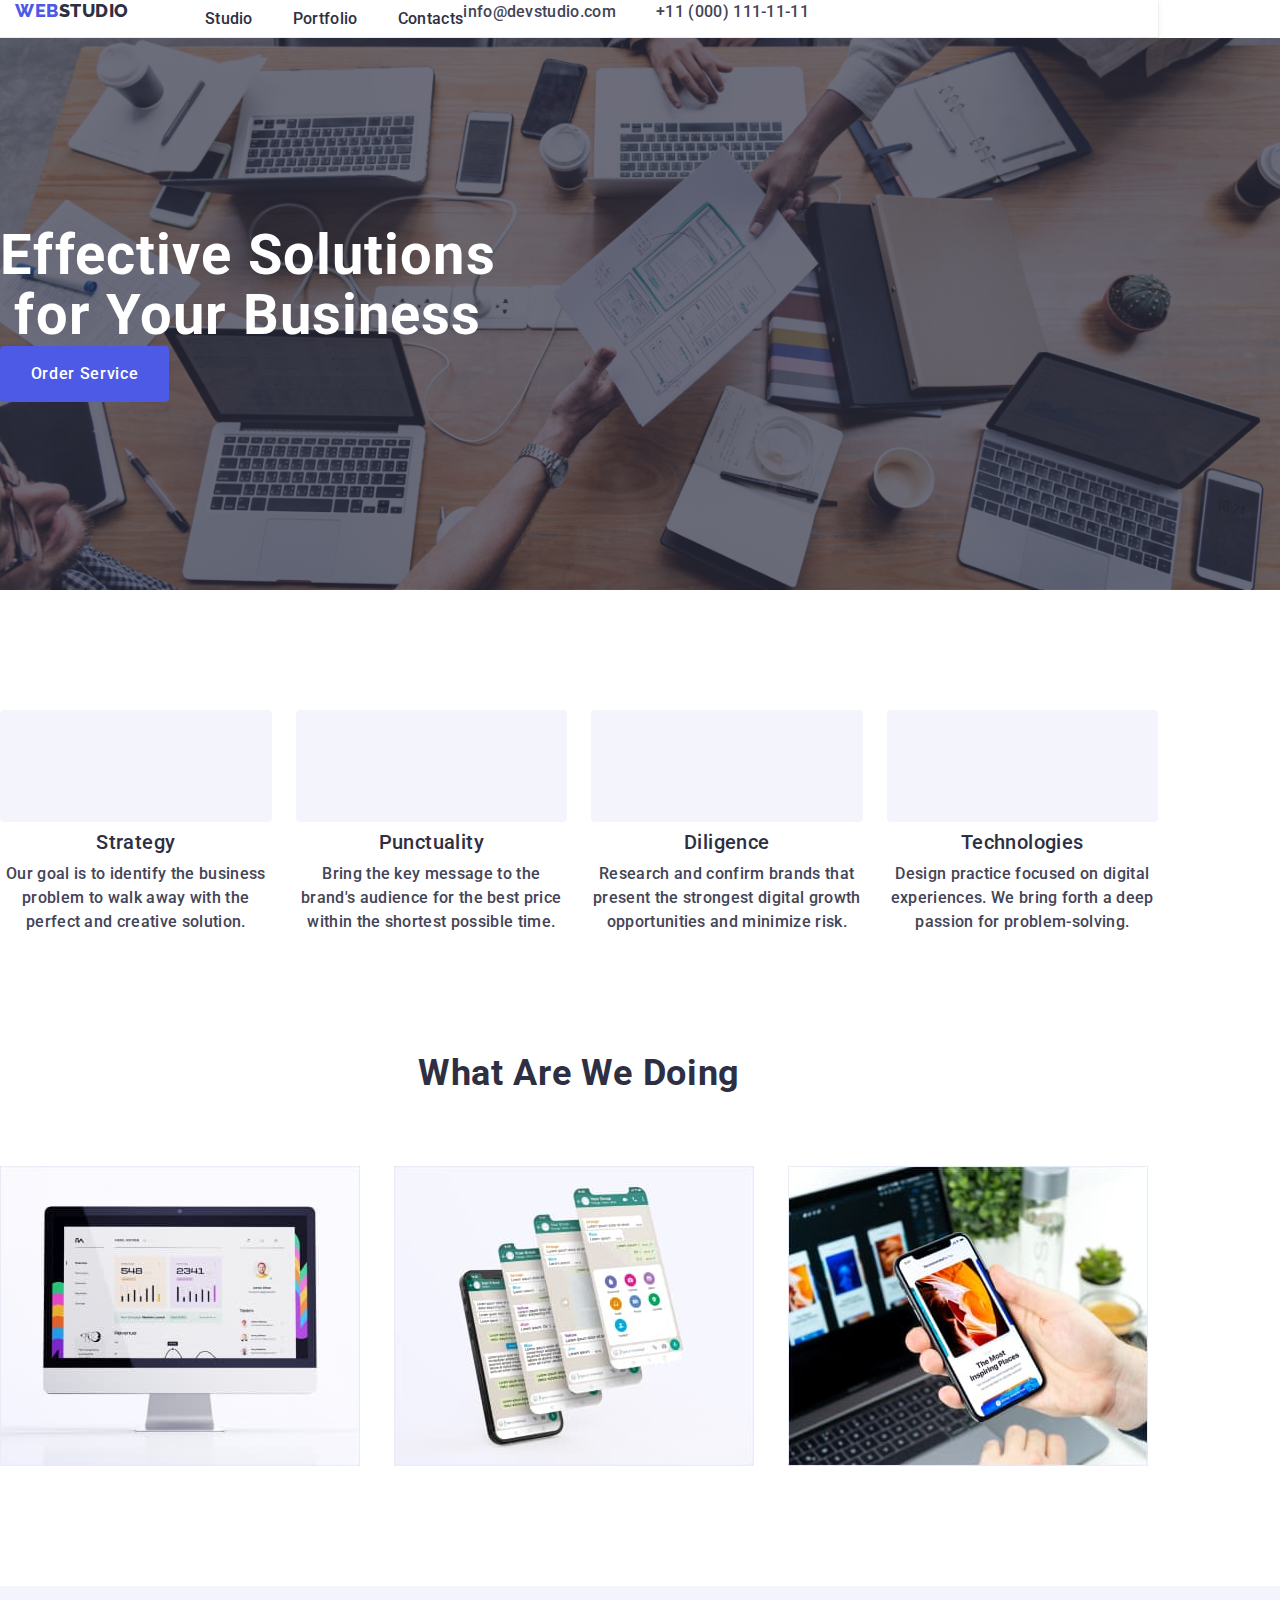
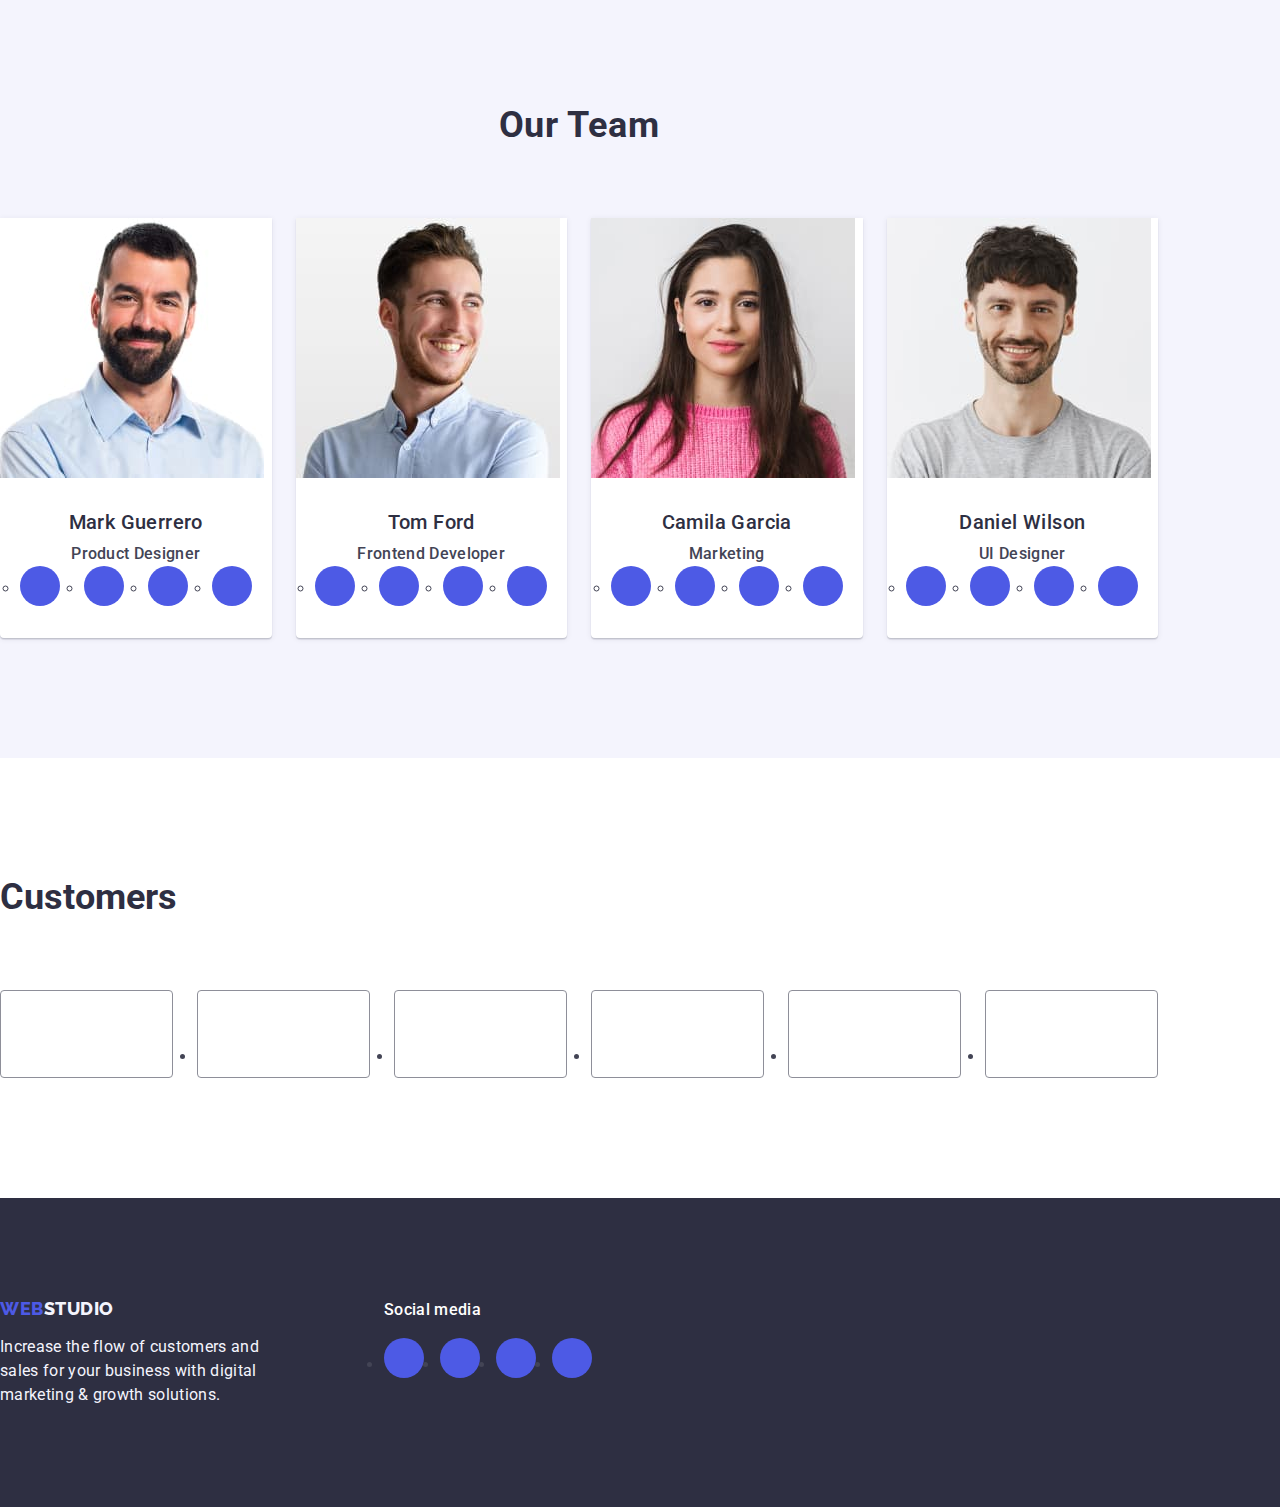
==== commit 4659ab72: "final boy ukinam" ====
--- a/index.html
+++ b/index.html
@@ -47,28 +47,28 @@
           <h2 class="hidden">What are we doing</h2>
           <ul class="list offers">
             <li class="bullets">
-              <div class="icon-container"><svg width="64" height="64"><use href="./images/icons.svg#moon"></svg></div>
+              <div class="icon-container"><svg width="64" height="64"><use href="./images/icons.svg#moon"/></svg></div>
               <h3 class="second-section-head">Strategy</h3>
               <p class="second-section-paragraph">
                 Our goal is to identify the business problem to walk away with the perfect and creative solution.
               </p>
             </li>
             <li class="bullets">
-              <div class="icon-container"><svg width="64" height="64"><use href="./images/icons.svg#moon"></svg></div>
+              <div class="icon-container"><svg width="64" height="64"><use href="./images/icons.svg#moon"/></svg></div>
               <h3 class="second-section-head">Punctuality</h3>
               <p class="second-section-paragraph">
                 Bring the key message to the brand's audience for the best price within the shortest possible time.
               </p>
             </li>
             <li class="bullets">
-              <div class="icon-container"><svg width="64" height="64"><use href="./images/icons.svg#moon"></svg></div>
+              <div class="icon-container"><svg width="64" height="64"><use href="./images/icons.svg#moon"/></svg></div>
               <h3 class="second-section-head">Diligence</h3>
               <p class="second-section-paragraph">
                 Research and confirm brands that present the strongest digital growth opportunities and minimize risk.
               </p>
             </li>
             <li class="bullets">
-              <div class="icon-container"><svg width="64" height="64"><use href="./images/icons.svg#moon"></svg></div>
+              <div class="icon-container"><svg width="64" height="64"><use href="./images/icons.svg#moon"/></svg></div>
               <h3 class="second-section-head">Technologies</h3>
               <p class="second-section-paragraph">
                 Design practice focused on digital experiences. We bring forth a deep passion for problem-solving.
@@ -107,10 +107,10 @@
                 <h3 class="second-section-head">Mark Guerrero</h3>
                 <p class="second-section-paragraph">Product Designer</p>
                 <ul class="soc-med">
-                  <li class="soc-med-css"><a href="" class="soc-med-links"><svg width="16" height="16" class="icon-soc-med"><use href="./images/icons.svg#facebook"></svg></a></li>
-                  <li class="soc-med-css"><a href="" class="soc-med-links"><svg width="16" height="16" class="icon-soc-med"><use href="./images/icons.svg#facebook"></svg></a></li>
-                  <li class="soc-med-css"><a href="" class="soc-med-links"><svg width="16" height="16" class="icon-soc-med"><use href="./images/icons.svg#facebook"></svg></a></li>
-                  <li class="soc-med-css"><a href="" class="soc-med-links"><svg width="16" height="16" class="icon-soc-med"><use href="./images/icons.svg#facebook"></svg></a></li>
+                  <li class="soc-med-css"><a href="" class="soc-med-links"><svg width="16" height="16" class="icon-soc-med"><use href="./images/icons.svg#facebook"/></svg></a></li>
+                  <li class="soc-med-css"><a href="" class="soc-med-links"><svg width="16" height="16" class="icon-soc-med"><use href="./images/icons.svg#facebook"/></svg></a></li>
+                  <li class="soc-med-css"><a href="" class="soc-med-links"><svg width="16" height="16" class="icon-soc-med"><use href="./images/icons.svg#facebook"/></svg></a></li>
+                  <li class="soc-med-css"><a href="" class="soc-med-links"><svg width="16" height="16" class="icon-soc-med"><use href="./images/icons.svg#facebook"/></svg></a></li>
                 </ul>
               </div>
               
@@ -121,10 +121,10 @@
                 <h3 class="second-section-head">Tom Ford</h3>
                 <p class="second-section-paragraph">Frontend Developer</p>
                 <ul class="soc-med">
-                  <li class="soc-med-css"><a href="" class="soc-med-links"><svg width="16" height="16" class="icon-soc-med"><use href="./images/icons.svg#facebook"></svg></a></li>
-                  <li class="soc-med-css"><a href="" class="soc-med-links"><svg width="16" height="16" class="icon-soc-med"><use href="./images/icons.svg#facebook"></svg></a></li>
-                  <li class="soc-med-css"><a href="" class="soc-med-links"><svg width="16" height="16" class="icon-soc-med"><use href="./images/icons.svg#facebook"></svg></a></li>
-                  <li class="soc-med-css"><a href="" class="soc-med-links"><svg width="16" height="16" class="icon-soc-med"><use href="./images/icons.svg#facebook"></svg></a></li>
+                  <li class="soc-med-css"><a href="" class="soc-med-links"><svg width="16" height="16" class="icon-soc-med"><use href="./images/icons.svg#facebook"/></svg></a></li>
+                  <li class="soc-med-css"><a href="" class="soc-med-links"><svg width="16" height="16" class="icon-soc-med"><use href="./images/icons.svg#facebook"/></svg></a></li>
+                  <li class="soc-med-css"><a href="" class="soc-med-links"><svg width="16" height="16" class="icon-soc-med"><use href="./images/icons.svg#facebook"/></svg></a></li>
+                  <li class="soc-med-css"><a href="" class="soc-med-links"><svg width="16" height="16" class="icon-soc-med"><use href="./images/icons.svg#facebook"/></svg></a></li>
                 </ul>
               </div>
               
@@ -135,10 +135,10 @@
                 <h3 class="second-section-head">Camila Garcia</h3>
                 <p class="second-section-paragraph">Marketing</p>
                 <ul class="soc-med">
-                  <li class="soc-med-css"><a href="" class="soc-med-links"><svg width="16" height="16" class="icon-soc-med"><use href="./images/icons.svg#facebook"></svg></a></li>
-                  <li class="soc-med-css"><a href="" class="soc-med-links"><svg width="16" height="16" class="icon-soc-med"><use href="./images/icons.svg#facebook"></svg></a></li>
-                  <li class="soc-med-css"><a href="" class="soc-med-links"><svg width="16" height="16" class="icon-soc-med"><use href="./images/icons.svg#facebook"></svg></a></li>
-                  <li class="soc-med-css"><a href="" class="soc-med-links"><svg width="16" height="16" class="icon-soc-med"><use href="./images/icons.svg#facebook"></svg></a></li>
+                  <li class="soc-med-css"><a href="" class="soc-med-links"><svg width="16" height="16" class="icon-soc-med"><use href="./images/icons.svg#facebook"/></svg></a></li>
+                  <li class="soc-med-css"><a href="" class="soc-med-links"><svg width="16" height="16" class="icon-soc-med"><use href="./images/icons.svg#facebook"/></svg></a></li>
+                  <li class="soc-med-css"><a href="" class="soc-med-links"><svg width="16" height="16" class="icon-soc-med"><use href="./images/icons.svg#facebook"/></svg></a></li>
+                  <li class="soc-med-css"><a href="" class="soc-med-links"><svg width="16" height="16" class="icon-soc-med"><use href="./images/icons.svg#facebook"/></svg></a></li>
                 </ul>
               </div>
               
@@ -149,10 +149,10 @@
                 <h3 class="second-section-head">Daniel Wilson</h3>
                 <p class="second-section-paragraph">UI Designer</p>
                 <ul class="soc-med">
-                  <li class="soc-med-css"><a href="" class="soc-med-links"><svg width="16" height="16" class="icon-soc-med"><use href="./images/icons.svg#facebook"></svg></a></li>
-                  <li class="soc-med-css"><a href="" class="soc-med-links"><svg width="16" height="16" class="icon-soc-med"><use href="./images/icons.svg#facebook"></svg></a></li>
-                  <li class="soc-med-css"><a href="" class="soc-med-links"><svg width="16" height="16" class="icon-soc-med"><use href="./images/icons.svg#facebook"></svg></a></li>
-                  <li class="soc-med-css"><a href="" class="soc-med-links"><svg width="16" height="16" class="icon-soc-med"><use href="./images/icons.svg#facebook"></svg></a></li>
+                  <li class="soc-med-css"><a href="" class="soc-med-links"><svg width="16" height="16" class="icon-soc-med"><use href="./images/icons.svg#facebook"/></svg></a></li>
+                  <li class="soc-med-css"><a href="" class="soc-med-links"><svg width="16" height="16" class="icon-soc-med"><use href="./images/icons.svg#facebook"/></svg></a></li>
+                  <li class="soc-med-css"><a href="" class="soc-med-links"><svg width="16" height="16" class="icon-soc-med"><use href="./images/icons.svg#facebook"/></svg></a></li>
+                  <li class="soc-med-css"><a href="" class="soc-med-links"><svg width="16" height="16" class="icon-soc-med"><use href="./images/icons.svg#facebook"/></svg></a></li>
                       
                 </ul>
               </div>
@@ -167,12 +167,12 @@
         <div class="container">
           <h2 class="cus-head">Customers</h2>
           <ul class="cus-list">
-            <li class="cus-item"><a href="" class="cus-link"><svg width="104" height="56" class="cus-icon"><use href="./images/icons.svg#cusicon"></svg></a></li>
-            <li class="cus-item"><a href="" class="cus-link"><svg width="104" height="56" class="cus-icon"><use href="./images/icons.svg#cusicon"></svg></a></li>
-            <li class="cus-item"><a href="" class="cus-link"><svg width="104" height="56" class="cus-icon"><use href="./images/icons.svg#cusicon"></svg></a></li>
-            <li class="cus-item"><a href="" class="cus-link"><svg width="104" height="56" class="cus-icon"><use href="./images/icons.svg#cusicon"></svg></a></li>
-            <li class="cus-item"><a href="" class="cus-link"><svg width="104" height="56" class="cus-icon"><use href="./images/icons.svg#cusicon"></svg></a></li>
-            <li class="cus-item"><a href="" class="cus-link"><svg width="104" height="56" class="cus-icon"><use href="./images/icons.svg#cusicon"></svg></a></li>
+            <li class="cus-item"><a href="" class="cus-link"><svg width="104" height="56" class="cus-icon"><use href="./images/icons.svg#cusicon"/></svg></a></li>
+            <li class="cus-item"><a href="" class="cus-link"><svg width="104" height="56" class="cus-icon"><use href="./images/icons.svg#cusicon"/></svg></a></li>
+            <li class="cus-item"><a href="" class="cus-link"><svg width="104" height="56" class="cus-icon"><use href="./images/icons.svg#cusicon"/></svg></a></li>
+            <li class="cus-item"><a href="" class="cus-link"><svg width="104" height="56" class="cus-icon"><use href="./images/icons.svg#cusicon"/></svg></a></li>
+            <li class="cus-item"><a href="" class="cus-link"><svg width="104" height="56" class="cus-icon"><use href="./images/icons.svg#cusicon"/></svg></a></li>
+            <li class="cus-item"><a href="" class="cus-link"><svg width="104" height="56" class="cus-icon"><use href="./images/icons.svg#cusicon"/></svg></a></li>
           </ul>
         </div>
       </section>
@@ -188,12 +188,12 @@
           </p>
         </div>
         <div>
-          <p class="footer-par-sm">Social Media</p>
+          <p class="footer-par-sm">Social media</p>
           <ul class="footer-icon-sm">
-            <li class="footer-item-sm"><a href="" class="footer-link-sm"><svg width="24" height="24" class="footer-svg-sm"><use href="./images/icons.svg#footericons"></svg></a></li>
-            <li class="footer-item-sm"><a href="" class="footer-link-sm"><svg width="24" height="24" class="footer-svg-sm"><use href="./images/icons.svg#footericons"></svg></a></li>
-            <li class="footer-item-sm"><a href="" class="footer-link-sm"><svg width="24" height="24" class="footer-svg-sm"><use href="./images/icons.svg#footericons"></svg></a></li>
-            <li class="footer-item-sm"><a href="" class="footer-link-sm"><svg width="24" height="24" class="footer-svg-sm"><use href="./images/icons.svg#footericons"></svg></a></li>
+            <li class="footer-item-sm"><a href="" class="footer-link-sm"><svg width="24" height="24" class="footer-svg-sm"><use href="./images/icons.svg#footericons"/></svg></a></li>
+            <li class="footer-item-sm"><a href="" class="footer-link-sm"><svg width="24" height="24" class="footer-svg-sm"><use href="./images/icons.svg#footericons"/></svg></a></li>
+            <li class="footer-item-sm"><a href="" class="footer-link-sm"><svg width="24" height="24" class="footer-svg-sm"><use href="./images/icons.svg#footericons"/></svg></a></li>
+            <li class="footer-item-sm"><a href="" class="footer-link-sm"><svg width="24" height="24" class="footer-svg-sm"><use href="./images/icons.svg#footericons"/></svg></a></li>
           </ul>
         </div>
       </div>
--- a/css/styles.css
+++ b/css/styles.css
@@ -274,10 +274,16 @@
     background-color: #404BBF;
     cursor: pointer;
     border: 1px solid transparent;
+    box-shadow: 0px 3px 1px rgba(0, 0, 0, 0.1), 0px 2px 1px rgba(0, 0, 0, 0.08), 0px 2px 2px rgba(0, 0, 0, 0.12);
 }
 
 .default{
     text-decoration: none;
+    display: block;
+}
+
+.default:hover , .default:focus{
+    box-shadow: 0px 1px 6px rgba(46, 47, 66, 0.08), 0px 1px 1px rgba(46, 47, 66, 0.16), 0px 2px 1px rgba(46, 47, 66, 0.08);
 }
 
 .head{
